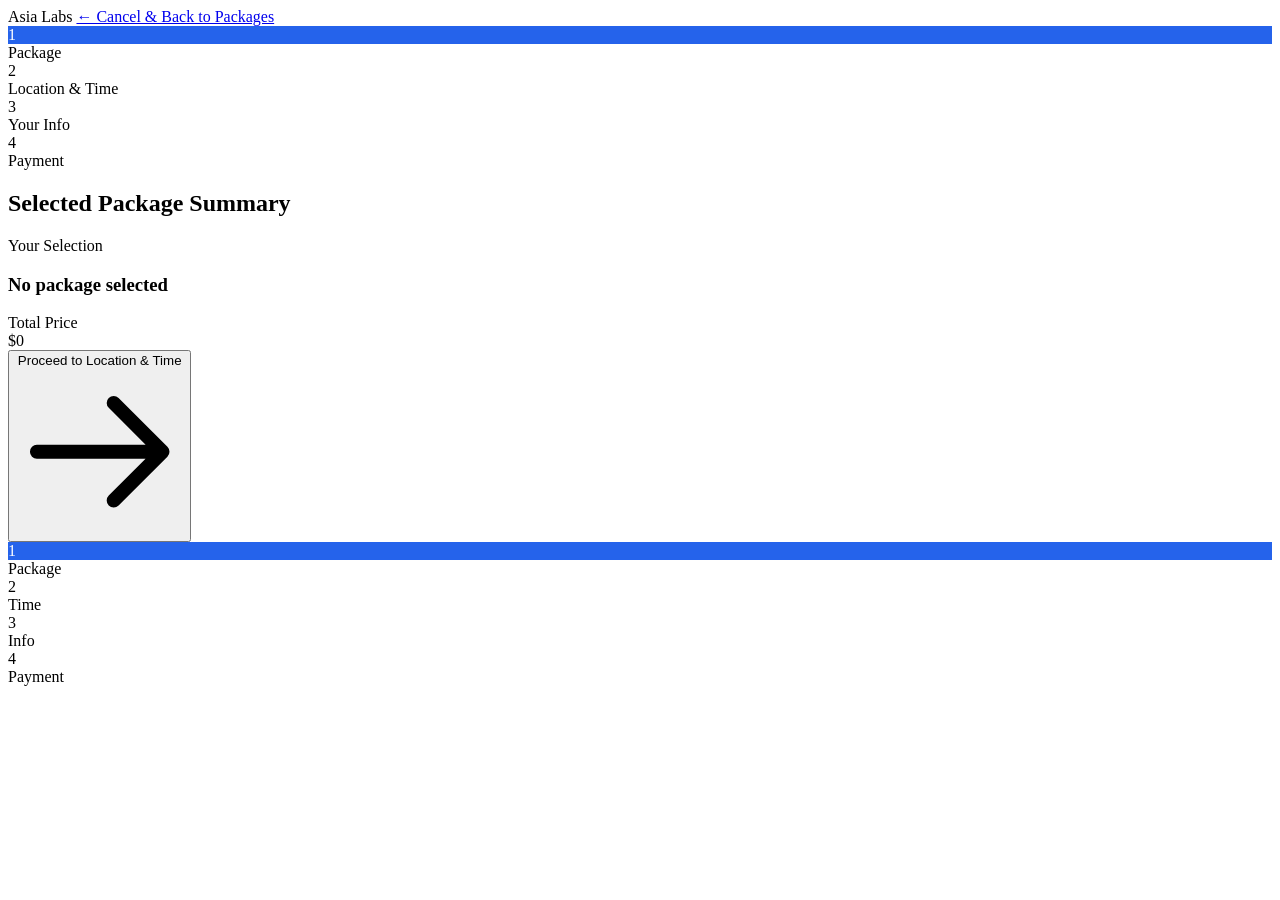
==== booking_general.html @ 8e7b710f "website Co-authored-by: Copilot <copilot@github.com>" ====
<!DOCTYPE html>
<html lang="en">
<head>
    <script src="https://cdnjs.cloudflare.com/ajax/libs/html2pdf.js/0.10.1/html2pdf.bundle.min.js"></script>
    <meta charset="UTF-8">
    <meta name="viewport" content="width=device-width, initial-scale=1.0">
    <title>Booking Form - Asia Labs</title>
    <script src="https://cdn.tailwindcss.com"></script>
    <style>
        /* CSS để ẩn/hiện các bước */
        .step-content { display: none; }
        .step-content.active { display: block; animation: fadeIn 0.5s ease; }
        
        /* Trạng thái của vòng tròn thanh tiến độ */
        .step-circle.active { background-color: #2563eb; color: white; border-color: #2563eb; }
        .step-circle.completed { background-color: #10b981; color: white; border-color: #10b981; }
        
        @keyframes fadeIn { from { opacity: 0; transform: translateY(10px); } to { opacity: 1; transform: translateY(0); } }
    </style>
</head>
<body class="bg-gray-50 text-gray-800 font-sans min-h-screen flex flex-col">

    <nav class="bg-white shadow-sm sticky top-0 z-50">
        <div class="max-w-4xl mx-auto px-4 h-16 flex justify-between items-center">
            <span class="font-bold text-xl text-blue-600">Asia Labs</span>
            <a href="package.html" class="text-sm text-gray-500 hover:text-blue-600 font-medium flex items-center">
                &larr; Cancel & Back to Packages
            </a>
        </div>
    </nav>

    <div class="flex-grow max-w-4xl mx-auto w-full px-4 py-8">
        
        <div class="mb-10 relative">
            <div class="absolute top-1/2 left-0 w-full h-1 bg-gray-200 -z-10 transform -translate-y-1/2 rounded"></div>
            <div id="progress-bar-fill" class="absolute top-1/2 left-0 h-1 bg-blue-600 -z-10 transform -translate-y-1/2 rounded transition-all duration-300" style="width: 0%;"></div>
            
            <div class="flex justify-between items-center">
                <div class="flex flex-col items-center">
                    <div id="circle-1" class="step-circle active w-10 h-10 rounded-full flex items-center justify-center font-bold border-2 bg-white transition-colors">1</div>
                    <span class="text-xs sm:text-sm font-semibold text-blue-600 mt-2">Package</span>
                </div>
                <div class="flex flex-col items-center">
                    <div id="circle-2" class="step-circle w-10 h-10 rounded-full flex items-center justify-center font-bold border-2 bg-white text-gray-400 border-gray-300 transition-colors">2</div>
                    <span class="text-xs sm:text-sm text-gray-500 mt-2">Location & Time</span>
                </div>
                <div class="flex flex-col items-center">
                    <div id="circle-3" class="step-circle w-10 h-10 rounded-full flex items-center justify-center font-bold border-2 bg-white text-gray-400 border-gray-300 transition-colors">3</div>
                    <span class="text-xs sm:text-sm text-gray-500 mt-2">Your Info</span>
                </div>
                <div class="flex flex-col items-center">
                    <div id="circle-4" class="step-circle w-10 h-10 rounded-full flex items-center justify-center font-bold border-2 bg-white text-gray-400 border-gray-300 transition-colors">4</div>
                    <span class="text-xs sm:text-sm text-gray-500 mt-2">Payment</span>
                </div>
            </div>
        </div>

        <div class="bg-white rounded-xl shadow-md border border-gray-100 overflow-hidden">
            
            <div id="step-1" class="step-content active p-6 md:p-8">
                <h2 class="text-2xl font-bold text-gray-900 mb-6">Selected Package Summary</h2>
                
                <div class="bg-blue-50 border border-blue-100 rounded-lg p-6 mb-8 flex justify-between items-center">
                    <div>
                        <span class="text-sm text-blue-600 font-semibold uppercase tracking-wider mb-1 block">Your Selection</span>
                        <h3 id="display-pkg-name" class="text-xl font-bold text-gray-900">Loading package...</h3>
                    </div>
                    <div class="text-right">
                        <span class="text-sm text-gray-500 block">Total Price</span>
                        <div class="text-3xl font-bold text-blue-600">$<span id="display-pkg-price">0</span></div>
                    </div>
                </div>

                <div class="flex justify-end border-t pt-6">
                    <button onclick="goToNextStep()" class="bg-blue-600 hover:bg-blue-700 text-white px-8 py-3 rounded-lg font-medium transition-colors flex items-center shadow-md">
                        Proceed to Location & Time
                        <svg class="ml-2 w-5 h-5" fill="none" stroke="currentColor" viewBox="0 0 24 24"><path stroke-linecap="round" stroke-linejoin="round" stroke-width="2" d="M14 5l7 7m0 0l-7 7m7-7H3"></path></svg>
                    </button>
                </div>
            </div>

            <div id="step-2" class="step-content p-6 md:p-8">
                <h2 class="text-2xl font-bold text-gray-900 mb-6">Choose Location & Time</h2>
                
                <div class="mb-8">
                    <h3 class="text-lg font-semibold text-gray-800 mb-4">1. Select Location</h3>
                    <div class="grid grid-cols-1 md:grid-cols-2 lg:grid-cols-3 gap-4">
                        
                        <label class="cursor-pointer h-full">
                            <input type="radio" name="location" value="Asia Labs - District 1" class="hidden peer" onchange="checkStep2Valid()">
                            <div class="h-full border-2 border-gray-200 rounded-xl p-4 peer-checked:border-blue-600 peer-checked:bg-blue-50 hover:border-blue-300 transition-all flex flex-col justify-center">
                                <h4 class="font-bold text-gray-900">Asia Labs - District 1</h4>
                                <p class="text-sm text-gray-500 mt-1">123 Le Loi St, Ben Nghe Ward, D1</p>
                            </div>
                        </label>

                        <label class="cursor-pointer h-full">
                            <input type="radio" name="location" value="Asia Labs - District 3" class="hidden peer" onchange="checkStep2Valid()">
                            <div class="h-full border-2 border-gray-200 rounded-xl p-4 peer-checked:border-blue-600 peer-checked:bg-blue-50 hover:border-blue-300 transition-all flex flex-col justify-center">
                                <h4 class="font-bold text-gray-900">Asia Labs - District 3</h4>
                                <p class="text-sm text-gray-500 mt-1">89 Nam Ky Khoi Nghia, Vo Thi Sau, D3</p>
                            </div>
                        </label>

                        <label class="cursor-pointer h-full">
                            <input type="radio" name="location" value="Asia Labs - District 7" class="hidden peer" onchange="checkStep2Valid()">
                            <div class="h-full border-2 border-gray-200 rounded-xl p-4 peer-checked:border-blue-600 peer-checked:bg-blue-50 hover:border-blue-300 transition-all flex flex-col justify-center">
                                <h4 class="font-bold text-gray-900">Asia Labs - District 7</h4>
                                <p class="text-sm text-gray-500 mt-1">456 Nguyen Van Linh Pkwy, D7</p>
                            </div>
                        </label>

                        <label class="cursor-pointer h-full">
                            <input type="radio" name="location" value="Asia Labs - Tan Binh" class="hidden peer" onchange="checkStep2Valid()">
                            <div class="h-full border-2 border-gray-200 rounded-xl p-4 peer-checked:border-blue-600 peer-checked:bg-blue-50 hover:border-blue-300 transition-all flex flex-col justify-center">
                                <h4 class="font-bold text-gray-900">Asia Labs - Tan Binh</h4>
                                <p class="text-sm text-gray-500 mt-1">20 Cong Hoa St, Ward 4, Tan Binh Dist</p>
                            </div>
                        </label>

                        <label class="cursor-pointer h-full">
                            <input type="radio" name="location" value="Asia Labs - Thu Duc" class="hidden peer" onchange="checkStep2Valid()">
                            <div class="h-full border-2 border-gray-200 rounded-xl p-4 peer-checked:border-blue-600 peer-checked:bg-blue-50 hover:border-blue-300 transition-all flex flex-col justify-center">
                                <h4 class="font-bold text-gray-900">Asia Labs - Thu Duc</h4>
                                <p class="text-sm text-gray-500 mt-1">99 Vo Nguyen Giap St, Thu Duc City</p>
                            </div>
                        </label>
                    </div>
                </div>

                <div class="mb-8">
                    <h3 class="text-lg font-semibold text-gray-800 mb-4">2. Select Date</h3>
                    <input type="date" id="booking-date" class="w-full md:w-1/2 p-3 border-2 border-gray-200 rounded-xl focus:outline-none focus:border-blue-600 focus:ring-1 focus:ring-blue-600 transition-colors text-gray-700" onchange="checkStep2Valid()">
                </div>

                <div class="mb-8">
                    <h3 class="text-lg font-semibold text-gray-800 mb-4">3. Select Time Slot</h3>
                    
                    <div class="mb-4">
                        <span class="text-sm font-semibold text-gray-500 uppercase tracking-wider mb-3 block">Morning</span>
                        <div class="grid grid-cols-2 md:grid-cols-4 lg:grid-cols-5 gap-3">
                            <label class="cursor-pointer"><input type="radio" name="time" value="07:30 AM" class="hidden peer" onchange="checkStep2Valid()"><div class="text-center p-3 border-2 border-gray-200 rounded-xl peer-checked:border-blue-600 peer-checked:bg-blue-600 peer-checked:text-white hover:border-blue-300 transition-all font-medium text-gray-700">07:30 AM</div></label>
                            <label class="cursor-pointer"><input type="radio" name="time" value="08:00 AM" class="hidden peer" onchange="checkStep2Valid()"><div class="text-center p-3 border-2 border-gray-200 rounded-xl peer-checked:border-blue-600 peer-checked:bg-blue-600 peer-checked:text-white hover:border-blue-300 transition-all font-medium text-gray-700">08:00 AM</div></label>
                            <label class="cursor-pointer"><input type="radio" name="time" value="08:30 AM" class="hidden peer" onchange="checkStep2Valid()"><div class="text-center p-3 border-2 border-gray-200 rounded-xl peer-checked:border-blue-600 peer-checked:bg-blue-600 peer-checked:text-white hover:border-blue-300 transition-all font-medium text-gray-700">08:30 AM</div></label>
                            <label class="cursor-pointer"><input type="radio" name="time" value="09:00 AM" class="hidden peer" onchange="checkStep2Valid()"><div class="text-center p-3 border-2 border-gray-200 rounded-xl peer-checked:border-blue-600 peer-checked:bg-blue-600 peer-checked:text-white hover:border-blue-300 transition-all font-medium text-gray-700">09:00 AM</div></label>
                            <label class="cursor-pointer"><input type="radio" name="time" value="09:30 AM" class="hidden peer" onchange="checkStep2Valid()"><div class="text-center p-3 border-2 border-gray-200 rounded-xl peer-checked:border-blue-600 peer-checked:bg-blue-600 peer-checked:text-white hover:border-blue-300 transition-all font-medium text-gray-700">09:30 AM</div></label>
                            <label class="cursor-pointer"><input type="radio" name="time" value="10:00 AM" class="hidden peer" onchange="checkStep2Valid()"><div class="text-center p-3 border-2 border-gray-200 rounded-xl peer-checked:border-blue-600 peer-checked:bg-blue-600 peer-checked:text-white hover:border-blue-300 transition-all font-medium text-gray-700">10:00 AM</div></label>
                            <label class="cursor-pointer"><input type="radio" name="time" value="10:30 AM" class="hidden peer" onchange="checkStep2Valid()"><div class="text-center p-3 border-2 border-gray-200 rounded-xl peer-checked:border-blue-600 peer-checked:bg-blue-600 peer-checked:text-white hover:border-blue-300 transition-all font-medium text-gray-700">10:30 AM</div></label>
                            <label class="cursor-pointer"><input type="radio" name="time" value="11:00 AM" class="hidden peer" onchange="checkStep2Valid()"><div class="text-center p-3 border-2 border-gray-200 rounded-xl peer-checked:border-blue-600 peer-checked:bg-blue-600 peer-checked:text-white hover:border-blue-300 transition-all font-medium text-gray-700">11:00 AM</div></label>
                        </div>
                    </div>

                    <div>
                        <span class="text-sm font-semibold text-gray-500 uppercase tracking-wider mb-3 block">Afternoon</span>
                        <div class="grid grid-cols-2 md:grid-cols-4 lg:grid-cols-5 gap-3">
                            <label class="cursor-pointer"><input type="radio" name="time" value="01:00 PM" class="hidden peer" onchange="checkStep2Valid()"><div class="text-center p-3 border-2 border-gray-200 rounded-xl peer-checked:border-blue-600 peer-checked:bg-blue-600 peer-checked:text-white hover:border-blue-300 transition-all font-medium text-gray-700">01:00 PM</div></label>
                            <label class="cursor-pointer"><input type="radio" name="time" value="01:30 PM" class="hidden peer" onchange="checkStep2Valid()"><div class="text-center p-3 border-2 border-gray-200 rounded-xl peer-checked:border-blue-600 peer-checked:bg-blue-600 peer-checked:text-white hover:border-blue-300 transition-all font-medium text-gray-700">01:30 PM</div></label>
                            <label class="cursor-pointer"><input type="radio" name="time" value="02:00 PM" class="hidden peer" onchange="checkStep2Valid()"><div class="text-center p-3 border-2 border-gray-200 rounded-xl peer-checked:border-blue-600 peer-checked:bg-blue-600 peer-checked:text-white hover:border-blue-300 transition-all font-medium text-gray-700">02:00 PM</div></label>
                            <label class="cursor-pointer"><input type="radio" name="time" value="02:30 PM" class="hidden peer" onchange="checkStep2Valid()"><div class="text-center p-3 border-2 border-gray-200 rounded-xl peer-checked:border-blue-600 peer-checked:bg-blue-600 peer-checked:text-white hover:border-blue-300 transition-all font-medium text-gray-700">02:30 PM</div></label>
                            <label class="cursor-pointer"><input type="radio" name="time" value="03:00 PM" class="hidden peer" onchange="checkStep2Valid()"><div class="text-center p-3 border-2 border-gray-200 rounded-xl peer-checked:border-blue-600 peer-checked:bg-blue-600 peer-checked:text-white hover:border-blue-300 transition-all font-medium text-gray-700">03:00 PM</div></label>
                            <label class="cursor-pointer"><input type="radio" name="time" value="03:30 PM" class="hidden peer" onchange="checkStep2Valid()"><div class="text-center p-3 border-2 border-gray-200 rounded-xl peer-checked:border-blue-600 peer-checked:bg-blue-600 peer-checked:text-white hover:border-blue-300 transition-all font-medium text-gray-700">03:30 PM</div></label>
                            <label class="cursor-pointer"><input type="radio" name="time" value="04:00 PM" class="hidden peer" onchange="checkStep2Valid()"><div class="text-center p-3 border-2 border-gray-200 rounded-xl peer-checked:border-blue-600 peer-checked:bg-blue-600 peer-checked:text-white hover:border-blue-300 transition-all font-medium text-gray-700">04:00 PM</div></label>
                        </div>
                    </div>
                </div>

                <div class="flex justify-between border-t pt-6">
                    <button onclick="goBackTo1()" class="text-gray-600 hover:text-gray-900 px-6 py-3 rounded-lg font-medium transition-colors border border-gray-300">
                        Back
                    </button>
                    <button id="btn-next-step2" onclick="goToStep3()" disabled class="bg-gray-300 text-gray-500 px-8 py-3 rounded-lg font-medium transition-colors cursor-not-allowed">
                        Continue to Your Info
                    </button>
                </div>
            </div>

            <div id="step-3" class="step-content p-6 md:p-8">
                <h2 class="text-2xl font-bold text-gray-900 mb-6">Your Information</h2>
                
                <div class="bg-blue-50 border border-blue-100 rounded-xl p-4 mb-8 flex flex-col sm:flex-row justify-between items-center">
                    <div class="flex items-center mb-4 sm:mb-0">
                        <div class="bg-blue-100 p-2 rounded-full mr-4 text-blue-600 flex-shrink-0">
                            <svg class="w-6 h-6" fill="none" stroke="currentColor" viewBox="0 0 24 24"><path stroke-linecap="round" stroke-linejoin="round" stroke-width="2" d="M16 7a4 4 0 11-8 0 4 4 0 018 0zM12 14a7 7 0 00-7 7h14a7 7 0 00-7-7z"></path></svg>
                        </div>
                        <div>
                            <h4 class="font-semibold text-gray-900">Already have an account?</h4>
                            <p class="text-sm text-gray-600">Log in to autofill your details and access history.</p>
                        </div>
                    </div>
                    <button class="bg-white border-2 border-blue-600 text-blue-600 hover:bg-blue-50 px-6 py-2 rounded-lg font-bold transition-colors w-full sm:w-auto">
                        Log In
                    </button>
                </div>

                <div class="mb-8">
                    <h3 class="text-lg font-semibold text-gray-800 mb-4 flex items-center border-b pb-2">
                        Personal Details
                    </h3>
                    
                    <div class="grid grid-cols-1 md:grid-cols-2 gap-5 mb-5">
                        <div>
                            <label class="block text-sm font-medium text-gray-700 mb-1">Full Name <span class="text-red-500">*</span></label>
                            <input type="text" id="cust-name" placeholder="E.g. John Doe" class="w-full p-3 border-2 border-gray-200 rounded-lg focus:outline-none focus:border-blue-600 transition-colors" onkeyup="checkStep3Valid()">
                        </div>
                        <div>
                            <label class="block text-sm font-medium text-gray-700 mb-1">Phone Number <span class="text-red-500">*</span></label>
                            <input type="tel" id="cust-phone" placeholder="+84 123 456 789" class="w-full p-3 border-2 border-gray-200 rounded-lg focus:outline-none focus:border-blue-600 transition-colors" onkeyup="checkStep3Valid()">
                        </div>
                    </div>

                    <div class="grid grid-cols-1 md:grid-cols-2 gap-5 mb-5">
                        <div>
                            <label class="block text-sm font-medium text-gray-700 mb-1">Email Address</label>
                            <input type="email" id="cust-email" placeholder="john@example.com" class="w-full p-3 border-2 border-gray-200 rounded-lg focus:outline-none focus:border-blue-600 transition-colors">
                        </div>
                        <div>
                            <label class="block text-sm font-medium text-gray-700 mb-1">Date of Birth</label>
                            <input type="date" id="cust-dob" class="w-full p-3 border-2 border-gray-200 rounded-lg focus:outline-none focus:border-blue-600 transition-colors text-gray-700">
                        </div>
                    </div>

                    <div class="mb-5">
                        <label class="block text-sm font-medium text-gray-700 mb-2">Gender</label>
                        <div class="flex space-x-6">
                            <label class="inline-flex items-center cursor-pointer">
                                <input type="radio" name="gender" value="Male" class="w-5 h-5 text-blue-600 focus:ring-blue-500 border-gray-300">
                                <span class="ml-2 text-gray-700">Male</span>
                            </label>
                            <label class="inline-flex items-center cursor-pointer">
                                <input type="radio" name="gender" value="Female" class="w-5 h-5 text-blue-600 focus:ring-blue-500 border-gray-300">
                                <span class="ml-2 text-gray-700">Female</span>
                            </label>
                            <label class="inline-flex items-center cursor-pointer">
                                <input type="radio" name="gender" value="Other" class="w-5 h-5 text-blue-600 focus:ring-blue-500 border-gray-300">
                                <span class="ml-2 text-gray-700">Other</span>
                            </label>
                        </div>
                    </div>
                </div>

                <div class="mb-8">
                    <h3 class="text-lg font-semibold text-gray-800 mb-4 flex items-center border-b pb-2">
                        Additional Information
                    </h3>
                    <div class="mb-4">
                        <label class="block text-sm font-medium text-gray-700 mb-1">Notes for special requests (Optional)</label>
                        <textarea id="cust-notes" rows="3" placeholder="E.g., I am afraid of needles, please assign an experienced nurse..." class="w-full p-3 border-2 border-gray-200 rounded-lg focus:outline-none focus:border-blue-600 transition-colors"></textarea>
                    </div>

                    <label class="flex items-center cursor-pointer mt-4">
                        <input type="checkbox" id="save-info" class="w-5 h-5 text-blue-600 border-gray-300 rounded focus:ring-blue-500">
                        <span class="ml-2 text-sm text-gray-600 font-medium">Save this information for faster booking next time</span>
                    </label>
                </div>

                <div class="flex justify-between border-t pt-6">
                    <button onclick="goBackTo2()" class="text-gray-600 hover:text-gray-900 px-6 py-3 rounded-lg font-medium transition-colors border border-gray-300">
                        Back
                    </button>
                    <button id="btn-next-step3" onclick="goToStep4()" disabled class="bg-gray-300 text-gray-500 px-8 py-3 rounded-lg font-medium transition-colors cursor-not-allowed">
                        Continue to Payment
                    </button>
                </div>
            </div>

            <div id="step-4" class="step-content p-6 md:p-8">
                <h2 class="text-2xl font-bold text-gray-900 mb-6 flex items-center">
                    <svg class="w-6 h-6 mr-2 text-blue-600" fill="none" stroke="currentColor" viewBox="0 0 24 24"><path stroke-linecap="round" stroke-linejoin="round" stroke-width="2" d="M9 12l2 2 4-4m5.618-4.016A11.955 11.955 0 0112 2.944a11.955 11.955 0 01-8.618 3.04A12.02 12.02 0 003 9c0 5.591 3.824 10.29 9 11.622 5.176-1.332 9-6.03 9-11.622 0-1.042-.133-2.052-.382-3.016z"></path></svg>
                    Review & Secure Payment
                </h2>

                <div class="flex flex-col lg:flex-row gap-8 mb-8">
                    
                    <div class="w-full lg:w-1/3 bg-gray-50 border border-gray-200 rounded-xl p-5 h-fit">
                        <h3 class="text-lg font-bold text-gray-800 mb-4 border-b pb-2">Order Summary</h3>
                        
                        <div class="space-y-3 text-sm text-gray-600 mb-6">
                            <p><strong class="text-gray-800 block mb-1">Package:</strong> <span id="rev-pkg" class="text-blue-600 font-medium"></span></p>
                            <p><strong class="text-gray-800 block mb-1">Location:</strong> <span id="rev-loc"></span></p>
                            <p><strong class="text-gray-800 block mb-1">Date & Time:</strong> <span id="rev-date"></span> at <span id="rev-time" class="font-medium"></span></p>
                            <p><strong class="text-gray-800 block mb-1">Patient:</strong> <span id="rev-name"></span> (<span id="rev-phone"></span>)</p>
                        </div>

                        <div class="border-t border-gray-200 pt-4 flex justify-between items-end">
                            <span class="text-gray-600 font-medium">Total Amount</span>
                            <span class="text-3xl font-bold text-blue-600">$<span id="rev-price">0</span></span>
                        </div>
                    </div>

                    <div class="w-full lg:w-2/3">
                        <h3 class="text-lg font-bold text-gray-800 mb-4">Select Payment Method</h3>
                        
                        <div class="grid grid-cols-1 md:grid-cols-3 gap-3 mb-6">
                            <label class="cursor-pointer">
                                <input type="radio" name="payment_method" value="card" class="hidden peer" onchange="togglePaymentUI()" checked>
                                <div class="border-2 border-gray-200 rounded-lg p-3 text-center peer-checked:border-blue-600 peer-checked:bg-blue-50 transition-all font-medium text-gray-700 flex flex-col items-center justify-center h-full">
                                    <i class="fas fa-credit-card text-xl mb-1 text-gray-500 peer-checked:text-blue-600"></i>
                                    Credit Card
                                </div>
                            </label>
                            
                            <label class="cursor-pointer">
                                <input type="radio" name="payment_method" value="bank" class="hidden peer" onchange="togglePaymentUI()">
                                <div class="border-2 border-gray-200 rounded-lg p-3 text-center peer-checked:border-blue-600 peer-checked:bg-blue-50 transition-all font-medium text-gray-700 flex flex-col items-center justify-center h-full">
                                    <i class="fas fa-university text-xl mb-1 text-gray-500 peer-checked:text-blue-600"></i>
                                    Bank Transfer
                                </div>
                            </label>

                            <label class="cursor-pointer">
                                <input type="radio" name="payment_method" value="wallet" class="hidden peer" onchange="togglePaymentUI()">
                                <div class="border-2 border-gray-200 rounded-lg p-3 text-center peer-checked:border-blue-600 peer-checked:bg-blue-50 transition-all font-medium text-gray-700 flex flex-col items-center justify-center h-full">
                                    <i class="fas fa-wallet text-xl mb-1 text-gray-500 peer-checked:text-blue-600"></i>
                                    E-Wallet
                                </div>
                            </label>
                        </div>

                        <div class="border border-gray-200 rounded-xl p-6 bg-white shadow-sm">
                            
                            <div id="ui-card">
                                <div class="flex justify-between items-center mb-4">
                                    <span class="font-semibold text-gray-700">Card Details</span>
                                    <div class="flex space-x-2">
                                        <div class="w-8 h-5 bg-gray-200 rounded flex items-center justify-center text-[10px] font-bold text-gray-600">VISA</div>
                                        <div class="w-8 h-5 bg-gray-200 rounded flex items-center justify-center text-[10px] font-bold text-gray-600">MC</div>
                                    </div>
                                </div>
                                <input type="text" placeholder="Card Number (e.g., 4123 4567 8901 2345)" class="w-full p-3 border border-gray-300 rounded-lg mb-3 focus:outline-none focus:border-blue-600" onkeyup="checkStep4Valid()">
                                <div class="flex gap-3">
                                    <input type="text" placeholder="MM/YY" class="w-1/2 p-3 border border-gray-300 rounded-lg focus:outline-none focus:border-blue-600" onkeyup="checkStep4Valid()">
                                    <input type="text" placeholder="CVV" class="w-1/2 p-3 border border-gray-300 rounded-lg focus:outline-none focus:border-blue-600" onkeyup="checkStep4Valid()">
                                </div>
                                <input type="text" placeholder="Cardholder Name" class="w-full p-3 border border-gray-300 rounded-lg mt-3 focus:outline-none focus:border-blue-600" onkeyup="checkStep4Valid()">
                            </div>

                            <div id="ui-qr" class="hidden text-center py-4">
                                <h4 class="font-semibold text-gray-800 mb-2">Scan to Pay</h4>
                                <p class="text-sm text-gray-500 mb-4">Use your banking app or E-wallet to scan the QR code below.</p>
                                <img src="https://api.qrserver.com/v1/create-qr-code/?size=150x150&data=MockupPaymentBooking" alt="Payment QR" class="mx-auto border p-2 rounded-lg mb-4">
                                <p class="text-xs text-gray-400">Order ID: <span class="font-mono">#AL-2026423</span></p>
                            </div>

                        </div>
                    </div>
                </div>

                <div class="flex justify-between border-t pt-6">
                    <button onclick="goBackTo3()" class="text-gray-600 hover:text-gray-900 px-6 py-3 rounded-lg font-medium transition-colors border border-gray-300">
                        Back
                    </button>
                    <button id="btn-pay-now" onclick="processPayment()" class="bg-blue-600 text-white hover:bg-blue-700 px-8 py-3 rounded-lg font-bold transition-colors shadow-md flex items-center">
                        <i class="fas fa-lock mr-2"></i> Pay Now $<span id="btn-price-display">0</span>
                    </button>
                </div>
            </div>

            <div id="step-5" class="step-content p-8 md:p-12 bg-gray-50">
                
                <div class="text-center mb-10">
                    <div class="w-20 h-20 bg-green-100 rounded-full flex items-center justify-center mx-auto mb-6">
                        <svg class="w-10 h-10 text-green-500" fill="none" stroke="currentColor" viewBox="0 0 24 24"><path stroke-linecap="round" stroke-linejoin="round" stroke-width="2" d="M5 13l4 4L19 7"></path></svg>
                    </div>
                    <h2 class="text-3xl font-bold text-gray-900 mb-4">Booking Confirmed!</h2>
                    <p class="text-gray-600 mb-8 max-w-md mx-auto">Your payment has been successfully processed. We have sent the receipt and preparation instructions to your email.</p>
                    
                    <div class="flex flex-col sm:flex-row justify-center gap-4">
                        <button class="bg-blue-600 text-white px-6 py-3 rounded-lg font-medium hover:bg-blue-700 transition">View My Account</button>
                        <a href="package.html" class="text-blue-600 border border-blue-600 px-6 py-3 rounded-lg font-medium hover:bg-blue-50 transition">Book Another Test</a>
                    </div>
                </div>

                <hr class="border-gray-200 mb-10">

                <div class="text-center mb-6">
                    <h3 class="text-lg font-bold text-gray-800 mb-3">Your Medical Registration Form</h3>
                    <button onclick="downloadPDF()" class="bg-gray-800 text-white hover:bg-black px-6 py-3 rounded-lg font-bold shadow-md inline-flex items-center transition">
                        <svg class="w-5 h-5 mr-2" fill="none" stroke="currentColor" viewBox="0 0 24 24"><path stroke-linecap="round" stroke-linejoin="round" stroke-width="2" d="M4 16v1a3 3 0 003 3h10a3 3 0 003-3v-1m-4-4l-4 4m0 0l-4-4m4 4V4"></path></svg>
                        Download PDF Form
                    </button>
                </div>

                <div id="registration-form" class="bg-white p-8 md:p-12 mx-auto max-w-2xl border shadow-sm rounded">
                    <div class="flex justify-between items-start border-b-2 border-gray-800 pb-6 mb-6">
                        <div>
                            <h1 class="text-2xl font-black text-blue-700 tracking-wider">ASIA LABS</h1>
                            <p class="text-xs text-gray-500 mt-1">Medical Diagnostic Center</p>
                        </div>
                        <div class="text-right">
                            <h2 class="text-lg font-bold text-gray-800 uppercase">Registration Form</h2>
                            <p class="text-xs text-gray-500 mt-1">Booking ID: <span class="font-mono text-gray-800">#AL-<span id="form-id"></span></span></p>
                            <p class="text-xs text-green-600 font-bold mt-1">STATUS: PAID</p>
                        </div>
                    </div>

                    <div class="space-y-6 text-sm text-gray-800">
                        <div>
                            <h3 class="font-bold uppercase bg-gray-100 p-2 mb-3">1. Patient Information</h3>
                            <div class="grid grid-cols-2 gap-y-3 px-2">
                                <p><span class="text-gray-500 w-24 inline-block">Full Name:</span> <strong id="form-name"></strong></p>
                                <p><span class="text-gray-500 w-24 inline-block">Phone:</span> <strong id="form-phone"></strong></p>
                                <p><span class="text-gray-500 w-24 inline-block">D.O.B:</span> <span id="form-dob"></span></p>
                                <p><span class="text-gray-500 w-24 inline-block">Gender:</span> <span id="form-gender"></span></p>
                            </div>
                        </div>
                        <div>
                            <h3 class="font-bold uppercase bg-gray-100 p-2 mb-3">2. Appointment Details</h3>
                            <div class="px-2 space-y-3">
                                <p><span class="text-gray-500 w-24 inline-block">Location:</span> <strong id="form-loc"></strong></p>
                                <p><span class="text-gray-500 w-24 inline-block">Date:</span> <strong id="form-date"></strong></p>
                                <p><span class="text-gray-500 w-24 inline-block">Time:</span> <strong id="form-time"></strong></p>
                            </div>
                        </div>
                        <div>
                            <h3 class="font-bold uppercase bg-gray-100 p-2 mb-3">3. Service & Payment</h3>
                            <table class="w-full text-left border-collapse">
                                <thead>
                                    <tr class="border-b">
                                        <th class="py-2">Test Package Description</th>
                                        <th class="py-2 text-right">Amount</th>
                                    </tr>
                                </thead>
                                <tbody>
                                    <tr class="border-b">
                                        <td class="py-3" id="form-pkg"></td>
                                        <td class="py-3 text-right font-bold">$<span id="form-price"></span></td>
                                    </tr>
                                </tbody>
                            </table>
                        </div>
                    </div>

                    <div class="mt-12 flex justify-between px-4">
                        <div class="text-center">
                            <p class="text-xs text-gray-500 mb-8">Patient Signature</p>
                            <p class="border-t border-gray-300 w-32 pt-2 text-xs">(Sign & Write Name)</p>
                        </div>
                        <div class="text-center">
                            <p class="text-xs text-gray-500 mb-8">Authorized Clinic Stamp</p>
                            <p class="text-blue-600 font-bold opacity-50 transform -rotate-12 border-2 border-blue-600 p-1 inline-block">VERIFIED</p>
                        </div>
                    </div>
                </div>

            </div>

        </div>
    </div>

    <div class="mb-10 relative">
            <div class="absolute top-1/2 left-0 w-full h-1 bg-gray-200 -z-10 transform -translate-y-1/2 rounded"></div>
            <div id="progress-bar-fill" class="absolute top-1/2 left-0 h-1 bg-blue-600 -z-10 transform -translate-y-1/2 rounded transition-all duration-300" style="width: 0%;"></div>
            
            <div class="flex justify-between items-center">
                <div class="flex flex-col items-center">
                    <div id="circle-1" class="step-circle active w-10 h-10 rounded-full flex items-center justify-center font-bold border-2 bg-white transition-colors">1</div>
                    <span class="text-xs sm:text-sm font-semibold text-blue-600 mt-2">Package</span>
                </div>
                <div class="flex flex-col items-center">
                    <div id="circle-2" class="step-circle w-10 h-10 rounded-full flex items-center justify-center font-bold border-2 bg-white text-gray-400 border-gray-300 transition-colors">2</div>
                    <span class="text-xs sm:text-sm text-gray-500 mt-2">Time</span>
                </div>
                <div class="flex flex-col items-center">
                    <div id="circle-3" class="step-circle w-10 h-10 rounded-full flex items-center justify-center font-bold border-2 bg-white text-gray-400 border-gray-300 transition-colors">3</div>
                    <span class="text-xs sm:text-sm text-gray-500 mt-2">Info</span>
                </div>
                <div class="flex flex-col items-center">
                    <div id="circle-4" class="step-circle w-10 h-10 rounded-full flex items-center justify-center font-bold border-2 bg-white text-gray-400 border-gray-300 transition-colors">4</div>
                    <span class="text-xs sm:text-sm text-gray-500 mt-2">Payment</span>
                </div>
            </div>
        </div>

        <div class="bg-white rounded-xl shadow-md border border-gray-100 overflow-hidden">
            
            <div id="step-4" class="step-content p-6 md:p-8">
                <h2 class="text-2xl font-bold text-gray-900 mb-6">Secure Payment</h2>

                <div class="bg-blue-50 border border-blue-100 rounded-lg p-6 mb-8 flex justify-between items-center">
                    <span class="text-lg text-gray-700 font-medium">Total Amount to Pay:</span>
                    <span class="text-3xl font-bold text-blue-600">$<span id="pay-price">0</span></span>
                </div>

                <h3 class="text-lg font-bold text-gray-800 mb-4">Select Payment Method</h3>
                <div class="grid grid-cols-1 md:grid-cols-3 gap-3 mb-6">
                    <label class="cursor-pointer">
                        <input type="radio" name="payment_method" value="card" class="hidden peer" onchange="togglePaymentUI()" checked>
                        <div class="border-2 border-gray-200 rounded-lg p-3 text-center peer-checked:border-blue-600 peer-checked:bg-blue-50 transition-all font-medium text-gray-700">Credit Card</div>
                    </label>
                    <label class="cursor-pointer">
                        <input type="radio" name="payment_method" value="bank" class="hidden peer" onchange="togglePaymentUI()">
                        <div class="border-2 border-gray-200 rounded-lg p-3 text-center peer-checked:border-blue-600 peer-checked:bg-blue-50 transition-all font-medium text-gray-700">Bank Transfer</div>
                    </label>
                    <label class="cursor-pointer">
                        <input type="radio" name="payment_method" value="wallet" class="hidden peer" onchange="togglePaymentUI()">
                        <div class="border-2 border-gray-200 rounded-lg p-3 text-center peer-checked:border-blue-600 peer-checked:bg-blue-50 transition-all font-medium text-gray-700">E-Wallet</div>
                    </label>
                </div>

                <div class="border border-gray-200 rounded-xl p-6 bg-white shadow-sm mb-8">
                    <div id="ui-card">
                        <input type="text" placeholder="Card Number (e.g., 4123 4567 8901 2345)" class="w-full p-3 border border-gray-300 rounded-lg mb-3" onkeyup="checkStep4Valid()">
                        <div class="flex gap-3">
                            <input type="text" placeholder="MM/YY" class="w-1/2 p-3 border border-gray-300 rounded-lg" onkeyup="checkStep4Valid()">
                            <input type="text" placeholder="CVV" class="w-1/2 p-3 border border-gray-300 rounded-lg" onkeyup="checkStep4Valid()">
                        </div>
                    </div>
                    <div id="ui-qr" class="hidden text-center py-4">
                        <h4 class="font-semibold text-gray-800 mb-2">Scan to Pay</h4>
                        <img src="https://api.qrserver.com/v1/create-qr-code/?size=150x150&data=MockupPayment" alt="QR Code" class="mx-auto border p-2 rounded-lg mb-4">
                    </div>
                </div>

                <div class="flex justify-between border-t pt-6">
                    <button onclick="goBackTo3()" class="text-gray-600 px-6 py-3 border rounded-lg hover:bg-gray-50">Back</button>
                    <button id="btn-pay-now" onclick="processPayment()" disabled class="bg-gray-400 text-white px-8 py-3 rounded-lg font-bold cursor-not-allowed">Pay Now</button>
                </div>
            </div>

            <div id="step-5" class="step-content p-6 bg-gray-100">
                
                <div class="text-center mb-6">
                    <div class="w-16 h-16 bg-green-500 rounded-full flex items-center justify-center mx-auto mb-3 shadow-lg">
                        <svg class="w-8 h-8 text-white" fill="none" stroke="currentColor" viewBox="0 0 24 24"><path stroke-linecap="round" stroke-linejoin="round" stroke-width="3" d="M5 13l4 4L19 7"></path></svg>
                    </div>
                    <h2 class="text-2xl font-bold text-gray-900">Payment Successful!</h2>
                    <p class="text-gray-600 text-sm">Your test registration is confirmed.</p>
                </div>

                <div id="registration-form" class="bg-white p-8 md:p-12 mx-auto max-w-2xl border shadow-sm rounded">
                    
                    <div class="flex justify-between items-start border-b-2 border-gray-800 pb-6 mb-6">
                        <div>
                            <h1 class="text-2xl font-black text-blue-700 tracking-wider">ASIA LABS</h1>
                            <p class="text-xs text-gray-500 mt-1">Medical Diagnostic Center</p>
                        </div>
                        <div class="text-right">
                            <h2 class="text-lg font-bold text-gray-800 uppercase">Test Registration Form</h2>
                            <p class="text-xs text-gray-500 mt-1">Booking ID: <span class="font-mono text-gray-800">#AL-<span id="form-id"></span></span></p>
                            <p class="text-xs text-green-600 font-bold mt-1">STATUS: PAID</p>
                        </div>
                    </div>

                    <div class="space-y-6 text-sm text-gray-800">
                        <div>
                            <h3 class="font-bold uppercase bg-gray-100 p-2 mb-3">1. Patient Information</h3>
                            <div class="grid grid-cols-2 gap-y-3 px-2">
                                <p><span class="text-gray-500 w-24 inline-block">Full Name:</span> <strong id="form-name"></strong></p>
                                <p><span class="text-gray-500 w-24 inline-block">Phone:</span> <strong id="form-phone"></strong></p>
                                <p><span class="text-gray-500 w-24 inline-block">D.O.B:</span> <span id="form-dob"></span></p>
                                <p><span class="text-gray-500 w-24 inline-block">Gender:</span> <span id="form-gender"></span></p>
                            </div>
                        </div>

                        <div>
                            <h3 class="font-bold uppercase bg-gray-100 p-2 mb-3">2. Appointment Details</h3>
                            <div class="px-2 space-y-3">
                                <p><span class="text-gray-500 w-24 inline-block">Location:</span> <strong id="form-loc"></strong></p>
                                <p><span class="text-gray-500 w-24 inline-block">Date:</span> <strong id="form-date"></strong></p>
                                <p><span class="text-gray-500 w-24 inline-block">Time:</span> <strong id="form-time"></strong></p>
                            </div>
                        </div>

                        <div>
                            <h3 class="font-bold uppercase bg-gray-100 p-2 mb-3">3. Service & Payment</h3>
                            <table class="w-full text-left border-collapse">
                                <thead>
                                    <tr class="border-b">
                                        <th class="py-2">Test Package Description</th>
                                        <th class="py-2 text-right">Amount</th>
                                    </tr>
                                </thead>
                                <tbody>
                                    <tr class="border-b">
                                        <td class="py-3" id="form-pkg"></td>
                                        <td class="py-3 text-right font-bold">$<span id="form-price"></span></td>
                                    </tr>
                                </tbody>
                            </table>
                        </div>
                    </div>

                    <div class="mt-12 flex justify-between px-4">
                        <div class="text-center">
                            <p class="text-xs text-gray-500 mb-8">Patient Signature</p>
                            <p class="border-t border-gray-300 w-32 pt-2 text-xs">(Sign & Write Name)</p>
                        </div>
                        <div class="text-center">
                            <p class="text-xs text-gray-500 mb-8">Authorized Clinic Stamp</p>
                            <p class="text-blue-600 font-bold opacity-50 transform -rotate-12 border-2 border-blue-600 p-1 inline-block">VERIFIED</p>
                        </div>
                    </div>
                </div>
                
                <div class="mt-8 flex justify-center space-x-4">
                    <button onclick="downloadPDF()" class="bg-blue-600 text-white hover:bg-blue-700 px-6 py-3 rounded-lg font-bold shadow-md flex items-center transition">
                        <svg class="w-5 h-5 mr-2" fill="none" stroke="currentColor" viewBox="0 0 24 24"><path stroke-linecap="round" stroke-linejoin="round" stroke-width="2" d="M4 16v1a3 3 0 003 3h10a3 3 0 003-3v-1m-4-4l-4 4m0 0l-4-4m4 4V4"></path></svg>
                        Download PDF Form
                    </button>
                    <a href="package.html" class="bg-white border-2 border-gray-300 text-gray-700 hover:bg-gray-50 px-6 py-3 rounded-lg font-bold transition">Done</a>
                </div>

            </div>

        </div>

    <script>
        // 1. CHỨC NĂNG LẤY DATA TỪ URL VÀ LƯU VÀO TRÌNH DUYỆT
        document.addEventListener('DOMContentLoaded', function() {
            const urlParams = new URLSearchParams(window.location.search);
            const pkgName = urlParams.get('pkg');
            const pkgPrice = urlParams.get('price');

            if (pkgName && pkgPrice) {
                document.getElementById('display-pkg-name').innerText = pkgName;
                document.getElementById('display-pkg-price').innerText = pkgPrice;
                sessionStorage.setItem('booking_package', pkgName);
                sessionStorage.setItem('booking_price', pkgPrice);
            } else {
                document.getElementById('display-pkg-name').innerText = "No package selected";
                document.getElementById('display-pkg-price').innerText = "0";
            }
        });

        // --- LOGIC BƯỚC 1 -> BƯỚC 2 ---
        function goToNextStep() {
            document.getElementById('step-1').classList.remove('active');
            document.getElementById('step-2').classList.add('active');
            
            document.getElementById('circle-1').classList.remove('active');
            document.getElementById('circle-1').classList.add('completed');
            document.getElementById('circle-1').innerHTML = '✓';
            
            document.getElementById('circle-2').classList.remove('text-gray-400', 'border-gray-300');
            document.getElementById('circle-2').classList.add('active');
            
            document.getElementById('progress-bar-fill').style.width = '33%';
        }

        // Quay lại Bước 1
        function goBackTo1() {
            document.getElementById('step-2').classList.remove('active');
            document.getElementById('step-1').classList.add('active');
            
            document.getElementById('circle-1').classList.add('active');
            document.getElementById('circle-1').classList.remove('completed');
            document.getElementById('circle-1').innerHTML = '1';
            
            document.getElementById('circle-2').classList.add('text-gray-400', 'border-gray-300');
            document.getElementById('circle-2').classList.remove('active');
            
            document.getElementById('progress-bar-fill').style.width = '0%';
        }

        // --- LOGIC BƯỚC 2 ---
        function checkStep2Valid() {
            const location = document.querySelector('input[name="location"]:checked');
            const date = document.getElementById('booking-date').value;
            const time = document.querySelector('input[name="time"]:checked');
            
            const btnNext = document.getElementById('btn-next-step2');

            if (location && date && time) {
                btnNext.disabled = false;
                btnNext.classList.remove('bg-gray-300', 'text-gray-500', 'cursor-not-allowed');
                btnNext.classList.add('bg-blue-600', 'text-white', 'hover:bg-blue-700', 'shadow-md');
            } else {
                btnNext.disabled = true;
                btnNext.classList.add('bg-gray-300', 'text-gray-500', 'cursor-not-allowed');
                btnNext.classList.remove('bg-blue-600', 'text-white', 'hover:bg-blue-700', 'shadow-md');
            }
        }

        // --- LOGIC BƯỚC 2 -> BƯỚC 3 ---
        function goToStep3() {
            const location = document.querySelector('input[name="location"]:checked').value;
            const date = document.getElementById('booking-date').value;
            const time = document.querySelector('input[name="time"]:checked').value;

            sessionStorage.setItem('booking_location', location);
            sessionStorage.setItem('booking_date', date);
            sessionStorage.setItem('booking_time', time);

            document.getElementById('step-2').classList.remove('active');
            document.getElementById('step-3').classList.add('active');
            
            document.getElementById('circle-2').classList.remove('active');
            document.getElementById('circle-2').classList.add('completed');
            document.getElementById('circle-2').innerHTML = '✓';
            
            document.getElementById('circle-3').classList.remove('text-gray-400', 'border-gray-300');
            document.getElementById('circle-3').classList.add('active');
            
            document.getElementById('progress-bar-fill').style.width = '66%';
        }

        // --- LOGIC QUAY LẠI BƯỚC 2 ---
        function goBackTo2() {
            document.getElementById('step-3').classList.remove('active');
            document.getElementById('step-2').classList.add('active');
            
            document.getElementById('circle-2').classList.add('active');
            document.getElementById('circle-2').classList.remove('completed');
            document.getElementById('circle-2').innerHTML = '2';
            
            document.getElementById('circle-3').classList.add('text-gray-400', 'border-gray-300');
            document.getElementById('circle-3').classList.remove('active');
            
            // Lùi thanh tiến độ về 33%
            document.getElementById('progress-bar-fill').style.width = '33%'; 
        }

        // --- LOGIC XÁC THỰC BƯỚC 3 (ĐIỀN FORM) ---
        function checkStep3Valid() {
            // Lấy giá trị và xóa khoảng trắng thừa ở hai đầu
            const name = document.getElementById('cust-name').value.trim();
            const phone = document.getElementById('cust-phone').value.trim();
            const btnNext = document.getElementById('btn-next-step3');

            // Nếu cả Tên và SĐT đều đã được điền -> Mở khóa nút
            if (name !== '' && phone !== '') {
                btnNext.disabled = false;
                btnNext.classList.remove('bg-gray-300', 'text-gray-500', 'cursor-not-allowed');
                btnNext.classList.add('bg-blue-600', 'text-white', 'hover:bg-blue-700', 'shadow-md');
            } else {
                // Nếu xóa đi khiến trường bị trống -> Khóa lại
                btnNext.disabled = true;
                btnNext.classList.add('bg-gray-300', 'text-gray-500', 'cursor-not-allowed');
                btnNext.classList.remove('bg-blue-600', 'text-white', 'hover:bg-blue-700', 'shadow-md');
            }
        }

        // --- LOGIC BƯỚC 3 -> BƯỚC 4 (ĐI THẲNG TỚI THANH TOÁN) ---
        function goToStep4() {
            // Lưu dữ liệu Bước 3 vào bộ nhớ tạm
            sessionStorage.setItem('cust_name', document.getElementById('cust-name').value);
            sessionStorage.setItem('cust_phone', document.getElementById('cust-phone').value);
            sessionStorage.setItem('cust_dob', document.getElementById('cust-dob').value || 'N/A');
            
            const genderNode = document.querySelector('input[name="gender"]:checked');
            sessionStorage.setItem('cust_gender', genderNode ? genderNode.value : 'N/A');

            // Chuyển UI sang trang Thanh toán (Step 4)
            document.getElementById('step-3').classList.remove('active');
            document.getElementById('step-4').classList.add('active');
            
            // Cập nhật Thanh Tiến Độ
            document.getElementById('circle-3').classList.remove('active');
            document.getElementById('circle-3').classList.add('completed');
            document.getElementById('circle-3').innerHTML = '✓';
            document.getElementById('circle-4').classList.remove('text-gray-400', 'border-gray-300');
            document.getElementById('circle-4').classList.add('active');
            document.getElementById('progress-bar-fill').style.width = '100%'; 

            // Load giá tiền ra màn hình thanh toán
            document.getElementById('pay-price').innerText = sessionStorage.getItem('booking_price') || '0';
        }

        // --- LOGIC QUAY LẠI TỪ BƯỚC 4 VỀ BƯỚC 3 ---
        function goBackTo3() {
            document.getElementById('step-4').classList.remove('active');
            document.getElementById('step-3').classList.add('active');
            
            document.getElementById('circle-3').classList.add('active');
            document.getElementById('circle-3').classList.remove('completed');
            document.getElementById('circle-3').innerHTML = '3';
            
            document.getElementById('circle-4').classList.add('text-gray-400', 'border-gray-300');
            document.getElementById('circle-4').classList.remove('active');
            document.getElementById('progress-bar-fill').style.width = '66%'; 
        }

        // --- LOGIC GIAO DIỆN THANH TOÁN (UI Thẻ/QR) ---
        function togglePaymentUI() {
            const method = document.querySelector('input[name="payment_method"]:checked').value;
            const uiCard = document.getElementById('ui-card');
            const uiQr = document.getElementById('ui-qr');
            const btnPay = document.getElementById('btn-pay-now');

            if (method === 'card') {
                uiCard.classList.remove('hidden');
                uiQr.classList.add('hidden');
                checkStep4Valid();
            } else {
                uiCard.classList.add('hidden');
                uiQr.classList.remove('hidden');
                btnPay.disabled = false;
                btnPay.classList.remove('bg-gray-400', 'cursor-not-allowed');
                btnPay.classList.add('bg-blue-600', 'hover:bg-blue-700');
            }
        }

        // Kiểm tra xem đã nhập đủ số thẻ chưa
        function checkStep4Valid() {
            const method = document.querySelector('input[name="payment_method"]:checked').value;
            if (method !== 'card') return;

            const inputs = document.querySelectorAll('#ui-card input');
            let allFilled = Array.from(inputs).every(input => input.value.trim() !== '');

            const btnPay = document.getElementById('btn-pay-now');
            if (allFilled) {
                btnPay.disabled = false;
                btnPay.classList.remove('bg-gray-400', 'cursor-not-allowed');
                btnPay.classList.add('bg-blue-600', 'hover:bg-blue-700');
            } else {
                btnPay.disabled = true;
                btnPay.classList.add('bg-gray-400', 'cursor-not-allowed');
                btnPay.classList.remove('bg-blue-600', 'hover:bg-blue-700');
            }
        }

        // --- LOGIC THANH TOÁN THÀNH CÔNG VÀ XUẤT FORM ĐĂNG KÝ ---
        function processPayment() {
            const btnPay = document.getElementById('btn-pay-now');
            btnPay.innerHTML = '<svg class="animate-spin -ml-1 mr-2 h-5 w-5 text-white inline-block" xmlns="http://www.w3.org/2000/svg" fill="none" viewBox="0 0 24 24"><circle class="opacity-25" cx="12" cy="12" r="10" stroke="currentColor" stroke-width="4"></circle><path class="opacity-75" fill="currentColor" d="M4 12a8 8 0 018-8V0C5.373 0 0 5.373 0 12h4zm2 5.291A7.962 7.962 0 014 12H0c0 3.042 1.135 5.824 3 7.938l3-2.647z"></path></svg> Processing...';
            btnPay.disabled = true;

            setTimeout(() => {
                // 1. Chuyển sang màn hình Thành công (Step 5)
                document.getElementById('step-4').classList.remove('active');
                document.getElementById('step-5').classList.add('active');
                
                // 2. Ẩn thanh Tracker đi
                document.querySelector('.relative.mb-10').style.display = 'none';

                // 3. Đổ dữ liệu vào Phiếu Khám Bệnh
                document.getElementById('form-id').innerText = Math.floor(100000 + Math.random() * 900000); 
                document.getElementById('form-name').innerText = sessionStorage.getItem('cust_name') || 'N/A';
                document.getElementById('form-phone').innerText = sessionStorage.getItem('cust_phone') || 'N/A';
                document.getElementById('form-dob').innerText = sessionStorage.getItem('cust_dob') || 'N/A';
                document.getElementById('form-gender').innerText = sessionStorage.getItem('cust_gender') || 'N/A';
                document.getElementById('form-loc').innerText = sessionStorage.getItem('booking_location') || 'N/A';
                document.getElementById('form-date').innerText = sessionStorage.getItem('booking_date') || 'N/A';
                document.getElementById('form-time').innerText = sessionStorage.getItem('booking_time') || 'N/A';
                document.getElementById('form-pkg').innerText = sessionStorage.getItem('booking_package') || 'N/A';
                document.getElementById('form-price').innerText = sessionStorage.getItem('booking_price') || '0';

            }, 1500); 
        }

        // --- HÀM TẢI FILE PDF ---
        function downloadPDF() {
            const element = document.getElementById('registration-form');
            const opt = {
                margin:       10,
                filename:     'AsiaLabs_Registration_Form.pdf',
                image:        { type: 'jpeg', quality: 0.98 },
                html2canvas:  { scale: 2 },
                jsPDF:        { unit: 'mm', format: 'a4', orientation: 'portrait' }
            };
            html2pdf().set(opt).from(element).save();
        }

        // --- HÀM XUẤT RA FILE PDF ---
        function downloadPDF() {
            // Lấy phần tử HTML chứa phiếu khám bệnh
            const element = document.getElementById('registration-form');
            
            // Tùy chọn cho PDF (khổ A4, chất lượng cao)
            const opt = {
                margin:       10,
                filename:     'AsiaLabs_Registration_Form.pdf',
                image:        { type: 'jpeg', quality: 0.98 },
                html2canvas:  { scale: 2 },
                jsPDF:        { unit: 'mm', format: 'a4', orientation: 'portrait' }
            };

            // Gọi thư viện html2pdf để tải file về máy
            html2pdf().set(opt).from(element).save();
        }
    </script>

    
</body>
</html>
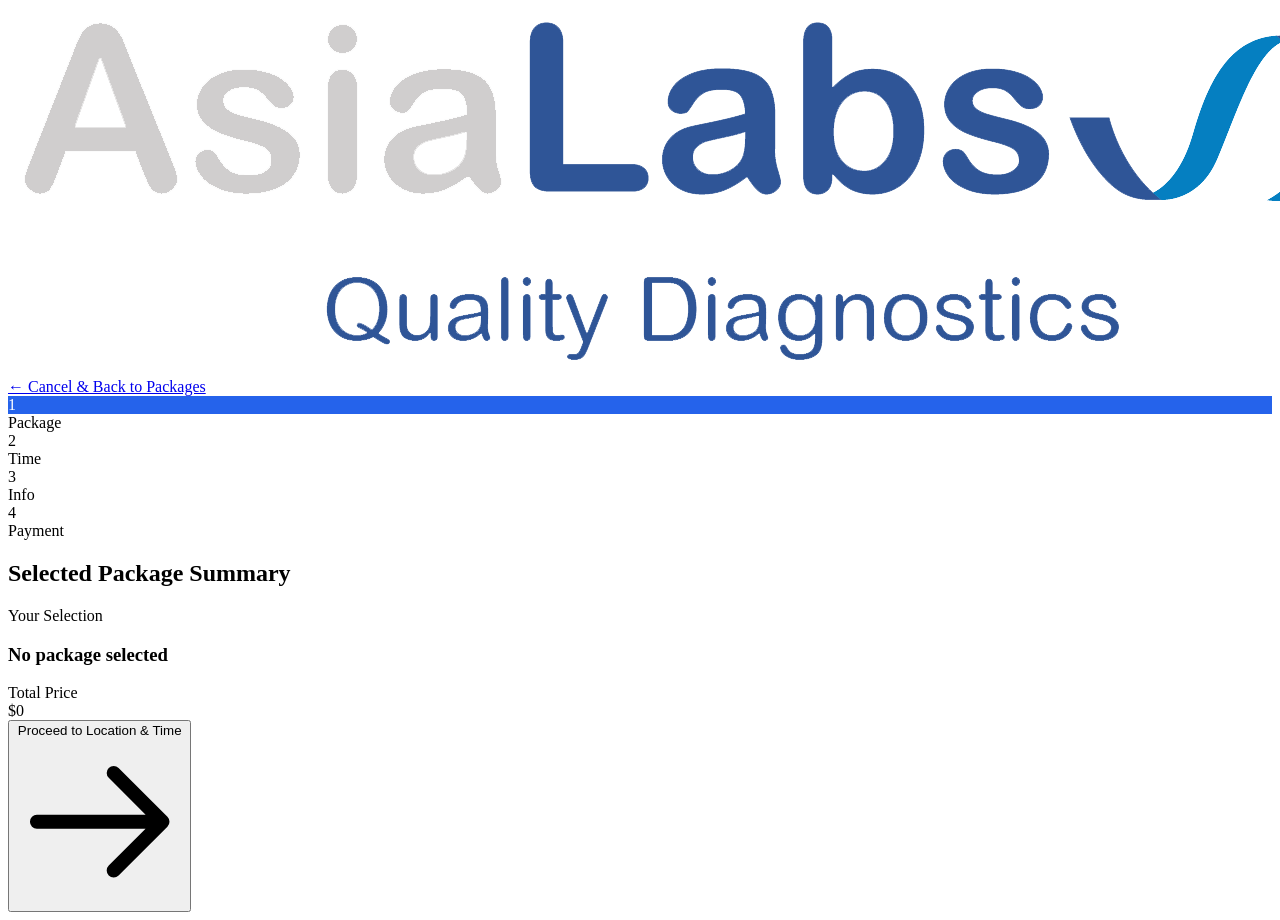
==== commit 66af0484: "update" ====
--- a/booking_general.html
+++ b/booking_general.html
@@ -7,14 +7,10 @@
     <title>Booking Form - Asia Labs</title>
     <script src="https://cdn.tailwindcss.com"></script>
     <style>
-        /* CSS để ẩn/hiện các bước */
         .step-content { display: none; }
         .step-content.active { display: block; animation: fadeIn 0.5s ease; }
-        
-        /* Trạng thái của vòng tròn thanh tiến độ */
         .step-circle.active { background-color: #2563eb; color: white; border-color: #2563eb; }
         .step-circle.completed { background-color: #10b981; color: white; border-color: #10b981; }
-        
         @keyframes fadeIn { from { opacity: 0; transform: translateY(10px); } to { opacity: 1; transform: translateY(0); } }
     </style>
 </head>
@@ -22,7 +18,9 @@
 
     <nav class="bg-white shadow-sm sticky top-0 z-50">
         <div class="max-w-4xl mx-auto px-4 h-16 flex justify-between items-center">
-            <span class="font-bold text-xl text-blue-600">Asia Labs</span>
+            <div class="logo">
+                <a href="#"><img src="images/logo.png" alt="AsiaLabs Logo" class="h-8 md:h-10 object-contain"></a>
+            </div>
             <a href="package.html" class="text-sm text-gray-500 hover:text-blue-600 font-medium flex items-center">
                 &larr; Cancel & Back to Packages
             </a>
@@ -42,11 +40,11 @@
                 </div>
                 <div class="flex flex-col items-center">
                     <div id="circle-2" class="step-circle w-10 h-10 rounded-full flex items-center justify-center font-bold border-2 bg-white text-gray-400 border-gray-300 transition-colors">2</div>
-                    <span class="text-xs sm:text-sm text-gray-500 mt-2">Location & Time</span>
+                    <span class="text-xs sm:text-sm text-gray-500 mt-2">Time</span>
                 </div>
                 <div class="flex flex-col items-center">
                     <div id="circle-3" class="step-circle w-10 h-10 rounded-full flex items-center justify-center font-bold border-2 bg-white text-gray-400 border-gray-300 transition-colors">3</div>
-                    <span class="text-xs sm:text-sm text-gray-500 mt-2">Your Info</span>
+                    <span class="text-xs sm:text-sm text-gray-500 mt-2">Info</span>
                 </div>
                 <div class="flex flex-col items-center">
                     <div id="circle-4" class="step-circle w-10 h-10 rounded-full flex items-center justify-center font-bold border-2 bg-white text-gray-400 border-gray-300 transition-colors">4</div>
@@ -59,7 +57,6 @@
             
             <div id="step-1" class="step-content active p-6 md:p-8">
                 <h2 class="text-2xl font-bold text-gray-900 mb-6">Selected Package Summary</h2>
-                
                 <div class="bg-blue-50 border border-blue-100 rounded-lg p-6 mb-8 flex justify-between items-center">
                     <div>
                         <span class="text-sm text-blue-600 font-semibold uppercase tracking-wider mb-1 block">Your Selection</span>
@@ -70,7 +67,6 @@
                         <div class="text-3xl font-bold text-blue-600">$<span id="display-pkg-price">0</span></div>
                     </div>
                 </div>
-
                 <div class="flex justify-end border-t pt-6">
                     <button onclick="goToNextStep()" class="bg-blue-600 hover:bg-blue-700 text-white px-8 py-3 rounded-lg font-medium transition-colors flex items-center shadow-md">
                         Proceed to Location & Time
@@ -81,50 +77,66 @@
 
             <div id="step-2" class="step-content p-6 md:p-8">
                 <h2 class="text-2xl font-bold text-gray-900 mb-6">Choose Location & Time</h2>
-                
                 <div class="mb-8">
-                    <h3 class="text-lg font-semibold text-gray-800 mb-4">1. Select Location</h3>
-                    <div class="grid grid-cols-1 md:grid-cols-2 lg:grid-cols-3 gap-4">
-                        
-                        <label class="cursor-pointer h-full">
-                            <input type="radio" name="location" value="Asia Labs - District 1" class="hidden peer" onchange="checkStep2Valid()">
-                            <div class="h-full border-2 border-gray-200 rounded-xl p-4 peer-checked:border-blue-600 peer-checked:bg-blue-50 hover:border-blue-300 transition-all flex flex-col justify-center">
-                                <h4 class="font-bold text-gray-900">Asia Labs - District 1</h4>
-                                <p class="text-sm text-gray-500 mt-1">123 Le Loi St, Ben Nghe Ward, D1</p>
+                    <div class="flex justify-between items-end mb-4">
+                        <h3 class="text-lg font-semibold text-gray-800">1. Select Location</h3>
+                        <button type="button" onclick="getUserLocation()" class="text-sm bg-blue-100 text-blue-700 hover:bg-blue-200 px-3 py-1.5 rounded-lg font-medium transition-colors flex items-center">
+                            <svg class="w-4 h-4 mr-1.5" fill="none" stroke="currentColor" viewBox="0 0 24 24"><path stroke-linecap="round" stroke-linejoin="round" stroke-width="2" d="M17.657 16.657L13.414 20.9a1.998 1.998 0 01-2.827 0l-4.244-4.243a8 8 0 1111.314 0z"></path><path stroke-linecap="round" stroke-linejoin="round" stroke-width="2" d="M15 11a3 3 0 11-6 0 3 3 0 016 0z"></path></svg>
+                            Get My Location
+                        </button>
+                    </div>
+
+                    <div class="flex flex-col lg:flex-row gap-6">
+                        <div class="w-full lg:w-3/5 grid grid-cols-1 md:grid-cols-2 gap-4">
+                            <label class="cursor-pointer h-full">
+                                <input type="radio" name="location" value="Asia Labs - District 1" class="hidden peer" onchange="checkStep2Valid()">
+                                <div class="h-full border-2 border-gray-200 rounded-xl p-4 peer-checked:border-blue-600 peer-checked:bg-blue-50 hover:border-blue-300 transition-all flex flex-col justify-center">
+                                    <h4 class="font-bold text-gray-900">Asia Labs - District 1</h4>
+                                    <p class="text-sm text-gray-500 mt-1">123 Le Loi St, Ben Nghe Ward, D1</p>
+                                </div>
+                            </label>
+                            <label class="cursor-pointer h-full">
+                                <input type="radio" name="location" value="Asia Labs - District 3" class="hidden peer" onchange="checkStep2Valid()">
+                                <div class="h-full border-2 border-gray-200 rounded-xl p-4 peer-checked:border-blue-600 peer-checked:bg-blue-50 hover:border-blue-300 transition-all flex flex-col justify-center">
+                                    <h4 class="font-bold text-gray-900">Asia Labs - District 3</h4>
+                                    <p class="text-sm text-gray-500 mt-1">89 Nam Ky Khoi Nghia, Vo Thi Sau, D3</p>
+                                </div>
+                            </label>
+                            <label class="cursor-pointer h-full">
+                                <input type="radio" name="location" value="Asia Labs - District 7" class="hidden peer" onchange="checkStep2Valid()">
+                                <div class="h-full border-2 border-gray-200 rounded-xl p-4 peer-checked:border-blue-600 peer-checked:bg-blue-50 hover:border-blue-300 transition-all flex flex-col justify-center">
+                                    <h4 class="font-bold text-gray-900">Asia Labs - District 7</h4>
+                                    <p class="text-sm text-gray-500 mt-1">456 Nguyen Van Linh Pkwy, D7</p>
+                                </div>
+                            </label>
+                            <label class="cursor-pointer h-full">
+                                <input type="radio" name="location" value="Asia Labs - Tan Binh" class="hidden peer" onchange="checkStep2Valid()">
+                                <div class="h-full border-2 border-gray-200 rounded-xl p-4 peer-checked:border-blue-600 peer-checked:bg-blue-50 hover:border-blue-300 transition-all flex flex-col justify-center">
+                                    <h4 class="font-bold text-gray-900">Asia Labs - Tan Binh</h4>
+                                    <p class="text-sm text-gray-500 mt-1">20 Cong Hoa St, Ward 4</p>
+                                </div>
+                            </label>
+                            <label class="cursor-pointer h-full lg:col-span-2">
+                                <input type="radio" name="location" value="Asia Labs - Thu Duc" class="hidden peer" onchange="checkStep2Valid()">
+                                <div class="h-full border-2 border-gray-200 rounded-xl p-4 peer-checked:border-blue-600 peer-checked:bg-blue-50 hover:border-blue-300 transition-all flex flex-col justify-center">
+                                    <h4 class="font-bold text-gray-900">Asia Labs - Thu Duc</h4>
+                                    <p class="text-sm text-gray-500 mt-1">99 Vo Nguyen Giap St, Thu Duc City</p>
+                                </div>
+                            </label>
+                        </div>
+
+                        <div class="w-full lg:w-2/5 bg-gray-50 border border-gray-200 rounded-xl p-4 flex flex-col min-h-[250px]">
+                            <div id="map-placeholder" class="w-full flex-grow bg-gray-200 rounded-lg flex items-center justify-center text-gray-500 text-sm font-medium border border-gray-300">
+                                Select a clinic to view map
                             </div>
-                        </label>
-
-                        <label class="cursor-pointer h-full">
-                            <input type="radio" name="location" value="Asia Labs - District 3" class="hidden peer" onchange="checkStep2Valid()">
-                            <div class="h-full border-2 border-gray-200 rounded-xl p-4 peer-checked:border-blue-600 peer-checked:bg-blue-50 hover:border-blue-300 transition-all flex flex-col justify-center">
-                                <h4 class="font-bold text-gray-900">Asia Labs - District 3</h4>
-                                <p class="text-sm text-gray-500 mt-1">89 Nam Ky Khoi Nghia, Vo Thi Sau, D3</p>
+                            <iframe id="clinic-map" class="w-full flex-grow rounded-lg hidden border border-gray-300" frameborder="0" allowfullscreen></iframe>
+                            
+                            <div class="mt-4 pt-3 border-t border-gray-200">
+                                <p class="text-sm text-gray-500">Distance from your location:</p>
+                                <p id="distance-display" class="text-2xl font-bold text-gray-800 tracking-tight">-- km</p>
+                                <p id="location-status" class="text-xs text-blue-600 mt-1">Click 'Get My Location' to calculate</p>
                             </div>
-                        </label>
-
-                        <label class="cursor-pointer h-full">
-                            <input type="radio" name="location" value="Asia Labs - District 7" class="hidden peer" onchange="checkStep2Valid()">
-                            <div class="h-full border-2 border-gray-200 rounded-xl p-4 peer-checked:border-blue-600 peer-checked:bg-blue-50 hover:border-blue-300 transition-all flex flex-col justify-center">
-                                <h4 class="font-bold text-gray-900">Asia Labs - District 7</h4>
-                                <p class="text-sm text-gray-500 mt-1">456 Nguyen Van Linh Pkwy, D7</p>
-                            </div>
-                        </label>
-
-                        <label class="cursor-pointer h-full">
-                            <input type="radio" name="location" value="Asia Labs - Tan Binh" class="hidden peer" onchange="checkStep2Valid()">
-                            <div class="h-full border-2 border-gray-200 rounded-xl p-4 peer-checked:border-blue-600 peer-checked:bg-blue-50 hover:border-blue-300 transition-all flex flex-col justify-center">
-                                <h4 class="font-bold text-gray-900">Asia Labs - Tan Binh</h4>
-                                <p class="text-sm text-gray-500 mt-1">20 Cong Hoa St, Ward 4, Tan Binh Dist</p>
-                            </div>
-                        </label>
-
-                        <label class="cursor-pointer h-full">
-                            <input type="radio" name="location" value="Asia Labs - Thu Duc" class="hidden peer" onchange="checkStep2Valid()">
-                            <div class="h-full border-2 border-gray-200 rounded-xl p-4 peer-checked:border-blue-600 peer-checked:bg-blue-50 hover:border-blue-300 transition-all flex flex-col justify-center">
-                                <h4 class="font-bold text-gray-900">Asia Labs - Thu Duc</h4>
-                                <p class="text-sm text-gray-500 mt-1">99 Vo Nguyen Giap St, Thu Duc City</p>
-                            </div>
-                        </label>
+                        </div>
                     </div>
                 </div>
 
@@ -135,7 +147,6 @@
 
                 <div class="mb-8">
                     <h3 class="text-lg font-semibold text-gray-800 mb-4">3. Select Time Slot</h3>
-                    
                     <div class="mb-4">
                         <span class="text-sm font-semibold text-gray-500 uppercase tracking-wider mb-3 block">Morning</span>
                         <div class="grid grid-cols-2 md:grid-cols-4 lg:grid-cols-5 gap-3">
@@ -149,7 +160,6 @@
                             <label class="cursor-pointer"><input type="radio" name="time" value="11:00 AM" class="hidden peer" onchange="checkStep2Valid()"><div class="text-center p-3 border-2 border-gray-200 rounded-xl peer-checked:border-blue-600 peer-checked:bg-blue-600 peer-checked:text-white hover:border-blue-300 transition-all font-medium text-gray-700">11:00 AM</div></label>
                         </div>
                     </div>
-
                     <div>
                         <span class="text-sm font-semibold text-gray-500 uppercase tracking-wider mb-3 block">Afternoon</span>
                         <div class="grid grid-cols-2 md:grid-cols-4 lg:grid-cols-5 gap-3">
@@ -165,18 +175,13 @@
                 </div>
 
                 <div class="flex justify-between border-t pt-6">
-                    <button onclick="goBackTo1()" class="text-gray-600 hover:text-gray-900 px-6 py-3 rounded-lg font-medium transition-colors border border-gray-300">
-                        Back
-                    </button>
-                    <button id="btn-next-step2" onclick="goToStep3()" disabled class="bg-gray-300 text-gray-500 px-8 py-3 rounded-lg font-medium transition-colors cursor-not-allowed">
-                        Continue to Your Info
-                    </button>
+                    <button onclick="goBackTo1()" class="text-gray-600 hover:text-gray-900 px-6 py-3 rounded-lg font-medium transition-colors border border-gray-300">Back</button>
+                    <button id="btn-next-step2" onclick="goToStep3()" disabled class="bg-gray-300 text-gray-500 px-8 py-3 rounded-lg font-medium transition-colors cursor-not-allowed">Continue to Your Info</button>
                 </div>
             </div>
 
             <div id="step-3" class="step-content p-6 md:p-8">
                 <h2 class="text-2xl font-bold text-gray-900 mb-6">Your Information</h2>
-                
                 <div class="bg-blue-50 border border-blue-100 rounded-xl p-4 mb-8 flex flex-col sm:flex-row justify-between items-center">
                     <div class="flex items-center mb-4 sm:mb-0">
                         <div class="bg-blue-100 p-2 rounded-full mr-4 text-blue-600 flex-shrink-0">
@@ -187,16 +192,11 @@
                             <p class="text-sm text-gray-600">Log in to autofill your details and access history.</p>
                         </div>
                     </div>
-                    <button class="bg-white border-2 border-blue-600 text-blue-600 hover:bg-blue-50 px-6 py-2 rounded-lg font-bold transition-colors w-full sm:w-auto">
-                        Log In
-                    </button>
+                    <button class="bg-white border-2 border-blue-600 text-blue-600 hover:bg-blue-50 px-6 py-2 rounded-lg font-bold transition-colors w-full sm:w-auto">Log In</button>
                 </div>
 
                 <div class="mb-8">
-                    <h3 class="text-lg font-semibold text-gray-800 mb-4 flex items-center border-b pb-2">
-                        Personal Details
-                    </h3>
-                    
+                    <h3 class="text-lg font-semibold text-gray-800 mb-4 flex items-center border-b pb-2">Personal Details</h3>
                     <div class="grid grid-cols-1 md:grid-cols-2 gap-5 mb-5">
                         <div>
                             <label class="block text-sm font-medium text-gray-700 mb-1">Full Name <span class="text-red-500">*</span></label>
@@ -207,7 +207,6 @@
                             <input type="tel" id="cust-phone" placeholder="+84 123 456 789" class="w-full p-3 border-2 border-gray-200 rounded-lg focus:outline-none focus:border-blue-600 transition-colors" onkeyup="checkStep3Valid()">
                         </div>
                     </div>
-
                     <div class="grid grid-cols-1 md:grid-cols-2 gap-5 mb-5">
                         <div>
                             <label class="block text-sm font-medium text-gray-700 mb-1">Email Address</label>
@@ -218,7 +217,6 @@
                             <input type="date" id="cust-dob" class="w-full p-3 border-2 border-gray-200 rounded-lg focus:outline-none focus:border-blue-600 transition-colors text-gray-700">
                         </div>
                     </div>
-
                     <div class="mb-5">
                         <label class="block text-sm font-medium text-gray-700 mb-2">Gender</label>
                         <div class="flex space-x-6">
@@ -230,36 +228,21 @@
                                 <input type="radio" name="gender" value="Female" class="w-5 h-5 text-blue-600 focus:ring-blue-500 border-gray-300">
                                 <span class="ml-2 text-gray-700">Female</span>
                             </label>
-                            <label class="inline-flex items-center cursor-pointer">
-                                <input type="radio" name="gender" value="Other" class="w-5 h-5 text-blue-600 focus:ring-blue-500 border-gray-300">
-                                <span class="ml-2 text-gray-700">Other</span>
-                            </label>
                         </div>
                     </div>
                 </div>
 
                 <div class="mb-8">
-                    <h3 class="text-lg font-semibold text-gray-800 mb-4 flex items-center border-b pb-2">
-                        Additional Information
-                    </h3>
+                    <h3 class="text-lg font-semibold text-gray-800 mb-4 flex items-center border-b pb-2">Additional Information</h3>
                     <div class="mb-4">
                         <label class="block text-sm font-medium text-gray-700 mb-1">Notes for special requests (Optional)</label>
-                        <textarea id="cust-notes" rows="3" placeholder="E.g., I am afraid of needles, please assign an experienced nurse..." class="w-full p-3 border-2 border-gray-200 rounded-lg focus:outline-none focus:border-blue-600 transition-colors"></textarea>
-                    </div>
-
-                    <label class="flex items-center cursor-pointer mt-4">
-                        <input type="checkbox" id="save-info" class="w-5 h-5 text-blue-600 border-gray-300 rounded focus:ring-blue-500">
-                        <span class="ml-2 text-sm text-gray-600 font-medium">Save this information for faster booking next time</span>
-                    </label>
+                        <textarea id="cust-notes" rows="3" placeholder="E.g., I am afraid of needles..." class="w-full p-3 border-2 border-gray-200 rounded-lg focus:outline-none focus:border-blue-600 transition-colors"></textarea>
+                    </div>
                 </div>
 
                 <div class="flex justify-between border-t pt-6">
-                    <button onclick="goBackTo2()" class="text-gray-600 hover:text-gray-900 px-6 py-3 rounded-lg font-medium transition-colors border border-gray-300">
-                        Back
-                    </button>
-                    <button id="btn-next-step3" onclick="goToStep4()" disabled class="bg-gray-300 text-gray-500 px-8 py-3 rounded-lg font-medium transition-colors cursor-not-allowed">
-                        Continue to Payment
-                    </button>
+                    <button onclick="goBackTo2()" class="text-gray-600 hover:text-gray-900 px-6 py-3 rounded-lg font-medium transition-colors border border-gray-300">Back</button>
+                    <button id="btn-next-step3" onclick="goToStep4()" disabled class="bg-gray-300 text-gray-500 px-8 py-3 rounded-lg font-medium transition-colors cursor-not-allowed">Continue to Payment</button>
                 </div>
             </div>
 
@@ -273,14 +256,12 @@
                     
                     <div class="w-full lg:w-1/3 bg-gray-50 border border-gray-200 rounded-xl p-5 h-fit">
                         <h3 class="text-lg font-bold text-gray-800 mb-4 border-b pb-2">Order Summary</h3>
-                        
                         <div class="space-y-3 text-sm text-gray-600 mb-6">
                             <p><strong class="text-gray-800 block mb-1">Package:</strong> <span id="rev-pkg" class="text-blue-600 font-medium"></span></p>
                             <p><strong class="text-gray-800 block mb-1">Location:</strong> <span id="rev-loc"></span></p>
                             <p><strong class="text-gray-800 block mb-1">Date & Time:</strong> <span id="rev-date"></span> at <span id="rev-time" class="font-medium"></span></p>
                             <p><strong class="text-gray-800 block mb-1">Patient:</strong> <span id="rev-name"></span> (<span id="rev-phone"></span>)</p>
                         </div>
-
                         <div class="border-t border-gray-200 pt-4 flex justify-between items-end">
                             <span class="text-gray-600 font-medium">Total Amount</span>
                             <span class="text-3xl font-bold text-blue-600">$<span id="rev-price">0</span></span>
@@ -289,81 +270,53 @@
 
                     <div class="w-full lg:w-2/3">
                         <h3 class="text-lg font-bold text-gray-800 mb-4">Select Payment Method</h3>
-                        
                         <div class="grid grid-cols-1 md:grid-cols-3 gap-3 mb-6">
                             <label class="cursor-pointer">
                                 <input type="radio" name="payment_method" value="card" class="hidden peer" onchange="togglePaymentUI()" checked>
-                                <div class="border-2 border-gray-200 rounded-lg p-3 text-center peer-checked:border-blue-600 peer-checked:bg-blue-50 transition-all font-medium text-gray-700 flex flex-col items-center justify-center h-full">
-                                    <i class="fas fa-credit-card text-xl mb-1 text-gray-500 peer-checked:text-blue-600"></i>
-                                    Credit Card
-                                </div>
-                            </label>
-                            
+                                <div class="border-2 border-gray-200 rounded-lg p-3 text-center peer-checked:border-blue-600 peer-checked:bg-blue-50 transition-all font-medium text-gray-700">Credit Card</div>
+                            </label>
                             <label class="cursor-pointer">
                                 <input type="radio" name="payment_method" value="bank" class="hidden peer" onchange="togglePaymentUI()">
-                                <div class="border-2 border-gray-200 rounded-lg p-3 text-center peer-checked:border-blue-600 peer-checked:bg-blue-50 transition-all font-medium text-gray-700 flex flex-col items-center justify-center h-full">
-                                    <i class="fas fa-university text-xl mb-1 text-gray-500 peer-checked:text-blue-600"></i>
-                                    Bank Transfer
-                                </div>
-                            </label>
-
+                                <div class="border-2 border-gray-200 rounded-lg p-3 text-center peer-checked:border-blue-600 peer-checked:bg-blue-50 transition-all font-medium text-gray-700">Bank Transfer</div>
+                            </label>
                             <label class="cursor-pointer">
                                 <input type="radio" name="payment_method" value="wallet" class="hidden peer" onchange="togglePaymentUI()">
-                                <div class="border-2 border-gray-200 rounded-lg p-3 text-center peer-checked:border-blue-600 peer-checked:bg-blue-50 transition-all font-medium text-gray-700 flex flex-col items-center justify-center h-full">
-                                    <i class="fas fa-wallet text-xl mb-1 text-gray-500 peer-checked:text-blue-600"></i>
-                                    E-Wallet
+                                <div class="border-2 border-gray-200 rounded-lg p-3 text-center peer-checked:border-blue-600 peer-checked:bg-blue-50 transition-all font-medium text-gray-700">E-Wallet</div>
+                            </label>
+                        </div>
+
+                        <div class="border border-gray-200 rounded-xl p-6 bg-white shadow-sm">
+                            <div id="ui-card">
+                                <input type="text" placeholder="Card Number (e.g., 4123 4567 8901 2345)" class="w-full p-3 border border-gray-300 rounded-lg mb-3" onkeyup="checkStep4Valid()">
+                                <div class="flex gap-3">
+                                    <input type="text" placeholder="MM/YY" class="w-1/2 p-3 border border-gray-300 rounded-lg" onkeyup="checkStep4Valid()">
+                                    <input type="text" placeholder="CVV" class="w-1/2 p-3 border border-gray-300 rounded-lg" onkeyup="checkStep4Valid()">
                                 </div>
-                            </label>
-                        </div>
-
-                        <div class="border border-gray-200 rounded-xl p-6 bg-white shadow-sm">
-                            
-                            <div id="ui-card">
-                                <div class="flex justify-between items-center mb-4">
-                                    <span class="font-semibold text-gray-700">Card Details</span>
-                                    <div class="flex space-x-2">
-                                        <div class="w-8 h-5 bg-gray-200 rounded flex items-center justify-center text-[10px] font-bold text-gray-600">VISA</div>
-                                        <div class="w-8 h-5 bg-gray-200 rounded flex items-center justify-center text-[10px] font-bold text-gray-600">MC</div>
-                                    </div>
-                                </div>
-                                <input type="text" placeholder="Card Number (e.g., 4123 4567 8901 2345)" class="w-full p-3 border border-gray-300 rounded-lg mb-3 focus:outline-none focus:border-blue-600" onkeyup="checkStep4Valid()">
-                                <div class="flex gap-3">
-                                    <input type="text" placeholder="MM/YY" class="w-1/2 p-3 border border-gray-300 rounded-lg focus:outline-none focus:border-blue-600" onkeyup="checkStep4Valid()">
-                                    <input type="text" placeholder="CVV" class="w-1/2 p-3 border border-gray-300 rounded-lg focus:outline-none focus:border-blue-600" onkeyup="checkStep4Valid()">
-                                </div>
-                                <input type="text" placeholder="Cardholder Name" class="w-full p-3 border border-gray-300 rounded-lg mt-3 focus:outline-none focus:border-blue-600" onkeyup="checkStep4Valid()">
+                                <input type="text" placeholder="Cardholder Name" class="w-full p-3 border border-gray-300 rounded-lg mt-3" onkeyup="checkStep4Valid()">
                             </div>
-
                             <div id="ui-qr" class="hidden text-center py-4">
                                 <h4 class="font-semibold text-gray-800 mb-2">Scan to Pay</h4>
-                                <p class="text-sm text-gray-500 mb-4">Use your banking app or E-wallet to scan the QR code below.</p>
-                                <img src="https://api.qrserver.com/v1/create-qr-code/?size=150x150&data=MockupPaymentBooking" alt="Payment QR" class="mx-auto border p-2 rounded-lg mb-4">
-                                <p class="text-xs text-gray-400">Order ID: <span class="font-mono">#AL-2026423</span></p>
+                                <img src="https://api.qrserver.com/v1/create-qr-code/?size=150x150&data=MockupPayment" alt="QR Code" class="mx-auto border p-2 rounded-lg mb-4">
                             </div>
-
                         </div>
                     </div>
                 </div>
 
                 <div class="flex justify-between border-t pt-6">
-                    <button onclick="goBackTo3()" class="text-gray-600 hover:text-gray-900 px-6 py-3 rounded-lg font-medium transition-colors border border-gray-300">
-                        Back
+                    <button onclick="goBackTo3()" class="text-gray-600 hover:text-gray-900 px-6 py-3 rounded-lg font-medium transition-colors border border-gray-300">Back</button>
+                    <button id="btn-pay-now" onclick="processPayment()" disabled class="bg-gray-400 text-white px-8 py-3 rounded-lg font-bold cursor-not-allowed flex items-center">
+                        Pay Now $<span id="btn-price-display">0</span>
                     </button>
-                    <button id="btn-pay-now" onclick="processPayment()" class="bg-blue-600 text-white hover:bg-blue-700 px-8 py-3 rounded-lg font-bold transition-colors shadow-md flex items-center">
-                        <i class="fas fa-lock mr-2"></i> Pay Now $<span id="btn-price-display">0</span>
-                    </button>
                 </div>
             </div>
 
             <div id="step-5" class="step-content p-8 md:p-12 bg-gray-50">
-                
                 <div class="text-center mb-10">
                     <div class="w-20 h-20 bg-green-100 rounded-full flex items-center justify-center mx-auto mb-6">
                         <svg class="w-10 h-10 text-green-500" fill="none" stroke="currentColor" viewBox="0 0 24 24"><path stroke-linecap="round" stroke-linejoin="round" stroke-width="2" d="M5 13l4 4L19 7"></path></svg>
                     </div>
                     <h2 class="text-3xl font-bold text-gray-900 mb-4">Booking Confirmed!</h2>
                     <p class="text-gray-600 mb-8 max-w-md mx-auto">Your payment has been successfully processed. We have sent the receipt and preparation instructions to your email.</p>
-                    
                     <div class="flex flex-col sm:flex-row justify-center gap-4">
                         <button class="bg-blue-600 text-white px-6 py-3 rounded-lg font-medium hover:bg-blue-700 transition">View My Account</button>
                         <a href="package.html" class="text-blue-600 border border-blue-600 px-6 py-3 rounded-lg font-medium hover:bg-blue-50 transition">Book Another Test</a>
@@ -441,171 +394,13 @@
                         </div>
                     </div>
                 </div>
-
             </div>
 
         </div>
     </div>
 
-    <div class="mb-10 relative">
-            <div class="absolute top-1/2 left-0 w-full h-1 bg-gray-200 -z-10 transform -translate-y-1/2 rounded"></div>
-            <div id="progress-bar-fill" class="absolute top-1/2 left-0 h-1 bg-blue-600 -z-10 transform -translate-y-1/2 rounded transition-all duration-300" style="width: 0%;"></div>
-            
-            <div class="flex justify-between items-center">
-                <div class="flex flex-col items-center">
-                    <div id="circle-1" class="step-circle active w-10 h-10 rounded-full flex items-center justify-center font-bold border-2 bg-white transition-colors">1</div>
-                    <span class="text-xs sm:text-sm font-semibold text-blue-600 mt-2">Package</span>
-                </div>
-                <div class="flex flex-col items-center">
-                    <div id="circle-2" class="step-circle w-10 h-10 rounded-full flex items-center justify-center font-bold border-2 bg-white text-gray-400 border-gray-300 transition-colors">2</div>
-                    <span class="text-xs sm:text-sm text-gray-500 mt-2">Time</span>
-                </div>
-                <div class="flex flex-col items-center">
-                    <div id="circle-3" class="step-circle w-10 h-10 rounded-full flex items-center justify-center font-bold border-2 bg-white text-gray-400 border-gray-300 transition-colors">3</div>
-                    <span class="text-xs sm:text-sm text-gray-500 mt-2">Info</span>
-                </div>
-                <div class="flex flex-col items-center">
-                    <div id="circle-4" class="step-circle w-10 h-10 rounded-full flex items-center justify-center font-bold border-2 bg-white text-gray-400 border-gray-300 transition-colors">4</div>
-                    <span class="text-xs sm:text-sm text-gray-500 mt-2">Payment</span>
-                </div>
-            </div>
-        </div>
-
-        <div class="bg-white rounded-xl shadow-md border border-gray-100 overflow-hidden">
-            
-            <div id="step-4" class="step-content p-6 md:p-8">
-                <h2 class="text-2xl font-bold text-gray-900 mb-6">Secure Payment</h2>
-
-                <div class="bg-blue-50 border border-blue-100 rounded-lg p-6 mb-8 flex justify-between items-center">
-                    <span class="text-lg text-gray-700 font-medium">Total Amount to Pay:</span>
-                    <span class="text-3xl font-bold text-blue-600">$<span id="pay-price">0</span></span>
-                </div>
-
-                <h3 class="text-lg font-bold text-gray-800 mb-4">Select Payment Method</h3>
-                <div class="grid grid-cols-1 md:grid-cols-3 gap-3 mb-6">
-                    <label class="cursor-pointer">
-                        <input type="radio" name="payment_method" value="card" class="hidden peer" onchange="togglePaymentUI()" checked>
-                        <div class="border-2 border-gray-200 rounded-lg p-3 text-center peer-checked:border-blue-600 peer-checked:bg-blue-50 transition-all font-medium text-gray-700">Credit Card</div>
-                    </label>
-                    <label class="cursor-pointer">
-                        <input type="radio" name="payment_method" value="bank" class="hidden peer" onchange="togglePaymentUI()">
-                        <div class="border-2 border-gray-200 rounded-lg p-3 text-center peer-checked:border-blue-600 peer-checked:bg-blue-50 transition-all font-medium text-gray-700">Bank Transfer</div>
-                    </label>
-                    <label class="cursor-pointer">
-                        <input type="radio" name="payment_method" value="wallet" class="hidden peer" onchange="togglePaymentUI()">
-                        <div class="border-2 border-gray-200 rounded-lg p-3 text-center peer-checked:border-blue-600 peer-checked:bg-blue-50 transition-all font-medium text-gray-700">E-Wallet</div>
-                    </label>
-                </div>
-
-                <div class="border border-gray-200 rounded-xl p-6 bg-white shadow-sm mb-8">
-                    <div id="ui-card">
-                        <input type="text" placeholder="Card Number (e.g., 4123 4567 8901 2345)" class="w-full p-3 border border-gray-300 rounded-lg mb-3" onkeyup="checkStep4Valid()">
-                        <div class="flex gap-3">
-                            <input type="text" placeholder="MM/YY" class="w-1/2 p-3 border border-gray-300 rounded-lg" onkeyup="checkStep4Valid()">
-                            <input type="text" placeholder="CVV" class="w-1/2 p-3 border border-gray-300 rounded-lg" onkeyup="checkStep4Valid()">
-                        </div>
-                    </div>
-                    <div id="ui-qr" class="hidden text-center py-4">
-                        <h4 class="font-semibold text-gray-800 mb-2">Scan to Pay</h4>
-                        <img src="https://api.qrserver.com/v1/create-qr-code/?size=150x150&data=MockupPayment" alt="QR Code" class="mx-auto border p-2 rounded-lg mb-4">
-                    </div>
-                </div>
-
-                <div class="flex justify-between border-t pt-6">
-                    <button onclick="goBackTo3()" class="text-gray-600 px-6 py-3 border rounded-lg hover:bg-gray-50">Back</button>
-                    <button id="btn-pay-now" onclick="processPayment()" disabled class="bg-gray-400 text-white px-8 py-3 rounded-lg font-bold cursor-not-allowed">Pay Now</button>
-                </div>
-            </div>
-
-            <div id="step-5" class="step-content p-6 bg-gray-100">
-                
-                <div class="text-center mb-6">
-                    <div class="w-16 h-16 bg-green-500 rounded-full flex items-center justify-center mx-auto mb-3 shadow-lg">
-                        <svg class="w-8 h-8 text-white" fill="none" stroke="currentColor" viewBox="0 0 24 24"><path stroke-linecap="round" stroke-linejoin="round" stroke-width="3" d="M5 13l4 4L19 7"></path></svg>
-                    </div>
-                    <h2 class="text-2xl font-bold text-gray-900">Payment Successful!</h2>
-                    <p class="text-gray-600 text-sm">Your test registration is confirmed.</p>
-                </div>
-
-                <div id="registration-form" class="bg-white p-8 md:p-12 mx-auto max-w-2xl border shadow-sm rounded">
-                    
-                    <div class="flex justify-between items-start border-b-2 border-gray-800 pb-6 mb-6">
-                        <div>
-                            <h1 class="text-2xl font-black text-blue-700 tracking-wider">ASIA LABS</h1>
-                            <p class="text-xs text-gray-500 mt-1">Medical Diagnostic Center</p>
-                        </div>
-                        <div class="text-right">
-                            <h2 class="text-lg font-bold text-gray-800 uppercase">Test Registration Form</h2>
-                            <p class="text-xs text-gray-500 mt-1">Booking ID: <span class="font-mono text-gray-800">#AL-<span id="form-id"></span></span></p>
-                            <p class="text-xs text-green-600 font-bold mt-1">STATUS: PAID</p>
-                        </div>
-                    </div>
-
-                    <div class="space-y-6 text-sm text-gray-800">
-                        <div>
-                            <h3 class="font-bold uppercase bg-gray-100 p-2 mb-3">1. Patient Information</h3>
-                            <div class="grid grid-cols-2 gap-y-3 px-2">
-                                <p><span class="text-gray-500 w-24 inline-block">Full Name:</span> <strong id="form-name"></strong></p>
-                                <p><span class="text-gray-500 w-24 inline-block">Phone:</span> <strong id="form-phone"></strong></p>
-                                <p><span class="text-gray-500 w-24 inline-block">D.O.B:</span> <span id="form-dob"></span></p>
-                                <p><span class="text-gray-500 w-24 inline-block">Gender:</span> <span id="form-gender"></span></p>
-                            </div>
-                        </div>
-
-                        <div>
-                            <h3 class="font-bold uppercase bg-gray-100 p-2 mb-3">2. Appointment Details</h3>
-                            <div class="px-2 space-y-3">
-                                <p><span class="text-gray-500 w-24 inline-block">Location:</span> <strong id="form-loc"></strong></p>
-                                <p><span class="text-gray-500 w-24 inline-block">Date:</span> <strong id="form-date"></strong></p>
-                                <p><span class="text-gray-500 w-24 inline-block">Time:</span> <strong id="form-time"></strong></p>
-                            </div>
-                        </div>
-
-                        <div>
-                            <h3 class="font-bold uppercase bg-gray-100 p-2 mb-3">3. Service & Payment</h3>
-                            <table class="w-full text-left border-collapse">
-                                <thead>
-                                    <tr class="border-b">
-                                        <th class="py-2">Test Package Description</th>
-                                        <th class="py-2 text-right">Amount</th>
-                                    </tr>
-                                </thead>
-                                <tbody>
-                                    <tr class="border-b">
-                                        <td class="py-3" id="form-pkg"></td>
-                                        <td class="py-3 text-right font-bold">$<span id="form-price"></span></td>
-                                    </tr>
-                                </tbody>
-                            </table>
-                        </div>
-                    </div>
-
-                    <div class="mt-12 flex justify-between px-4">
-                        <div class="text-center">
-                            <p class="text-xs text-gray-500 mb-8">Patient Signature</p>
-                            <p class="border-t border-gray-300 w-32 pt-2 text-xs">(Sign & Write Name)</p>
-                        </div>
-                        <div class="text-center">
-                            <p class="text-xs text-gray-500 mb-8">Authorized Clinic Stamp</p>
-                            <p class="text-blue-600 font-bold opacity-50 transform -rotate-12 border-2 border-blue-600 p-1 inline-block">VERIFIED</p>
-                        </div>
-                    </div>
-                </div>
-                
-                <div class="mt-8 flex justify-center space-x-4">
-                    <button onclick="downloadPDF()" class="bg-blue-600 text-white hover:bg-blue-700 px-6 py-3 rounded-lg font-bold shadow-md flex items-center transition">
-                        <svg class="w-5 h-5 mr-2" fill="none" stroke="currentColor" viewBox="0 0 24 24"><path stroke-linecap="round" stroke-linejoin="round" stroke-width="2" d="M4 16v1a3 3 0 003 3h10a3 3 0 003-3v-1m-4-4l-4 4m0 0l-4-4m4 4V4"></path></svg>
-                        Download PDF Form
-                    </button>
-                    <a href="package.html" class="bg-white border-2 border-gray-300 text-gray-700 hover:bg-gray-50 px-6 py-3 rounded-lg font-bold transition">Done</a>
-                </div>
-
-            </div>
-
-        </div>
-
     <script>
-        // 1. CHỨC NĂNG LẤY DATA TỪ URL VÀ LƯU VÀO TRÌNH DUYỆT
+        // Lấy data từ URL 
         document.addEventListener('DOMContentLoaded', function() {
             const urlParams = new URLSearchParams(window.location.search);
             const pkgName = urlParams.get('pkg');
@@ -622,45 +417,123 @@
             }
         });
 
-        // --- LOGIC BƯỚC 1 -> BƯỚC 2 ---
+        // BƯỚC 1 -> 2
         function goToNextStep() {
             document.getElementById('step-1').classList.remove('active');
             document.getElementById('step-2').classList.add('active');
-            
             document.getElementById('circle-1').classList.remove('active');
             document.getElementById('circle-1').classList.add('completed');
             document.getElementById('circle-1').innerHTML = '✓';
-            
             document.getElementById('circle-2').classList.remove('text-gray-400', 'border-gray-300');
             document.getElementById('circle-2').classList.add('active');
-            
             document.getElementById('progress-bar-fill').style.width = '33%';
         }
-
-        // Quay lại Bước 1
         function goBackTo1() {
             document.getElementById('step-2').classList.remove('active');
             document.getElementById('step-1').classList.add('active');
-            
             document.getElementById('circle-1').classList.add('active');
             document.getElementById('circle-1').classList.remove('completed');
             document.getElementById('circle-1').innerHTML = '1';
-            
             document.getElementById('circle-2').classList.add('text-gray-400', 'border-gray-300');
             document.getElementById('circle-2').classList.remove('active');
+            document.getElementById('progress-bar-fill').style.width = '0%';
+        }
+
+        // Validate BƯỚC 2
+        // --- DATA TỌA ĐỘ CÁC CƠ SỞ ---
+        const clinicData = {
+            "Asia Labs - District 1": { lat: 10.7732, lng: 106.7006 },
+            "Asia Labs - District 3": { lat: 10.7800, lng: 106.6890 },
+            "Asia Labs - District 7": { lat: 10.7290, lng: 106.7050 },
+            "Asia Labs - Tan Binh":   { lat: 10.8010, lng: 106.6550 },
+            "Asia Labs - Thu Duc":    { lat: 10.8000, lng: 106.7300 }
+        };
+
+        let userCoords = null; // Biến lưu tọa độ GPS của người dùng
+
+        // --- HÀM LẤY VỊ TRÍ NGƯỜI DÙNG (GEOLOCATION API) ---
+        function getUserLocation() {
+            const statusText = document.getElementById('location-status');
+            statusText.innerText = "Locating...";
+            statusText.className = "text-xs text-yellow-600 mt-1 animate-pulse";
+
+            if (navigator.geolocation) {
+                navigator.geolocation.getCurrentPosition(
+                    (position) => {
+                        userCoords = {
+                            lat: position.coords.latitude,
+                            lng: position.coords.longitude
+                        };
+                        statusText.innerText = "Location detected successfully!";
+                        statusText.className = "text-xs text-green-600 mt-1 font-semibold";
+                        
+                        // Nếu đã chọn cơ sở trước đó, tính lại khoảng cách ngay lập tức
+                        const selectedLocation = document.querySelector('input[name="location"]:checked');
+                        if (selectedLocation) updateMapAndDistance(selectedLocation.value);
+                    },
+                    (error) => {
+                        statusText.innerText = "Please allow location access in your browser.";
+                        statusText.className = "text-xs text-red-500 mt-1 font-semibold";
+                    }
+                );
+            } else {
+                statusText.innerText = "Geolocation is not supported by your browser.";
+                statusText.className = "text-xs text-red-500 mt-1";
+            }
+        }
+
+        // --- HÀM TÍNH KHOẢNG CÁCH ĐƯỜNG CHIM BAY (HAVERSINE FORMULA) ---
+        function calculateDistance(lat1, lon1, lat2, lon2) {
+            const R = 6371; // Bán kính trái đất tính bằng km
+            const dLat = (lat2 - lat1) * Math.PI / 180;
+            const dLon = (lon2 - lon1) * Math.PI / 180;
+            const a = Math.sin(dLat/2) * Math.sin(dLat/2) +
+                      Math.cos(lat1 * Math.PI / 180) * Math.cos(lat2 * Math.PI / 180) *
+                      Math.sin(dLon/2) * Math.sin(dLon/2);
+            const c = 2 * Math.atan2(Math.sqrt(a), Math.sqrt(1-a));
+            return (R * c).toFixed(1); // Trả về số km, làm tròn 1 chữ số thập phân
+        }
+
+        // --- CẬP NHẬT GIAO DIỆN MAP & CHECK VALID BƯỚC 2 ---
+        function updateMapAndDistance(clinicName) {
+            const clinic = clinicData[clinicName];
+            if (!clinic) return;
+
+            // 1. Cập nhật Google Maps Iframe
+            const mapPlaceholder = document.getElementById('map-placeholder');
+            const mapIframe = document.getElementById('clinic-map');
             
-            document.getElementById('progress-bar-fill').style.width = '0%';
-        }
-
-        // --- LOGIC BƯỚC 2 ---
+            // Link nhúng iframe của Google Maps dựa trên tọa độ
+            const mapUrl = `https://maps.google.com/maps?q=${clinic.lat},${clinic.lng}&z=15&output=embed`;
+            
+            mapPlaceholder.classList.add('hidden');
+            mapIframe.classList.remove('hidden');
+            mapIframe.src = mapUrl;
+
+            // 2. Cập nhật Khoảng cách (Nếu đã có định vị)
+            const distanceDisplay = document.getElementById('distance-display');
+            if (userCoords) {
+                const distance = calculateDistance(userCoords.lat, userCoords.lng, clinic.lat, clinic.lng);
+                distanceDisplay.innerText = `${distance} km`;
+            } else {
+                distanceDisplay.innerText = "Unknown";
+            }
+        }
+
+        // Thay thế hàm checkStep2Valid cũ
         function checkStep2Valid() {
-            const location = document.querySelector('input[name="location"]:checked');
-            const date = document.getElementById('booking-date').value;
-            const time = document.querySelector('input[name="time"]:checked');
-            
+            const locationInput = document.querySelector('input[name="location"]:checked');
+            const dateInput = document.getElementById('booking-date').value;
+            const timeInput = document.querySelector('input[name="time"]:checked');
             const btnNext = document.getElementById('btn-next-step2');
 
-            if (location && date && time) {
+            // Nếu user vừa bấm chọn 1 cơ sở, gọi hàm update bản đồ
+            if (locationInput) {
+                updateMapAndDistance(locationInput.value);
+            }
+
+            // Mở khóa nút Continue nếu chọn đủ 3 trường
+            if (locationInput && dateInput && timeInput) {
                 btnNext.disabled = false;
                 btnNext.classList.remove('bg-gray-300', 'text-gray-500', 'cursor-not-allowed');
                 btnNext.classList.add('bg-blue-600', 'text-white', 'hover:bg-blue-700', 'shadow-md');
@@ -671,80 +544,58 @@
             }
         }
 
-        // --- LOGIC BƯỚC 2 -> BƯỚC 3 ---
+        // BƯỚC 2 -> 3
         function goToStep3() {
-            const location = document.querySelector('input[name="location"]:checked').value;
-            const date = document.getElementById('booking-date').value;
-            const time = document.querySelector('input[name="time"]:checked').value;
-
-            sessionStorage.setItem('booking_location', location);
-            sessionStorage.setItem('booking_date', date);
-            sessionStorage.setItem('booking_time', time);
+            sessionStorage.setItem('booking_location', document.querySelector('input[name="location"]:checked').value);
+            sessionStorage.setItem('booking_date', document.getElementById('booking-date').value);
+            sessionStorage.setItem('booking_time', document.querySelector('input[name="time"]:checked').value);
 
             document.getElementById('step-2').classList.remove('active');
             document.getElementById('step-3').classList.add('active');
-            
             document.getElementById('circle-2').classList.remove('active');
             document.getElementById('circle-2').classList.add('completed');
             document.getElementById('circle-2').innerHTML = '✓';
-            
             document.getElementById('circle-3').classList.remove('text-gray-400', 'border-gray-300');
             document.getElementById('circle-3').classList.add('active');
-            
             document.getElementById('progress-bar-fill').style.width = '66%';
         }
-
-        // --- LOGIC QUAY LẠI BƯỚC 2 ---
         function goBackTo2() {
             document.getElementById('step-3').classList.remove('active');
             document.getElementById('step-2').classList.add('active');
-            
             document.getElementById('circle-2').classList.add('active');
             document.getElementById('circle-2').classList.remove('completed');
             document.getElementById('circle-2').innerHTML = '2';
-            
             document.getElementById('circle-3').classList.add('text-gray-400', 'border-gray-300');
             document.getElementById('circle-3').classList.remove('active');
-            
-            // Lùi thanh tiến độ về 33%
-            document.getElementById('progress-bar-fill').style.width = '33%'; 
-        }
-
-        // --- LOGIC XÁC THỰC BƯỚC 3 (ĐIỀN FORM) ---
+            document.getElementById('progress-bar-fill').style.width = '33%';
+        }
+
+        // Validate BƯỚC 3
         function checkStep3Valid() {
-            // Lấy giá trị và xóa khoảng trắng thừa ở hai đầu
             const name = document.getElementById('cust-name').value.trim();
             const phone = document.getElementById('cust-phone').value.trim();
             const btnNext = document.getElementById('btn-next-step3');
-
-            // Nếu cả Tên và SĐT đều đã được điền -> Mở khóa nút
             if (name !== '' && phone !== '') {
                 btnNext.disabled = false;
                 btnNext.classList.remove('bg-gray-300', 'text-gray-500', 'cursor-not-allowed');
                 btnNext.classList.add('bg-blue-600', 'text-white', 'hover:bg-blue-700', 'shadow-md');
             } else {
-                // Nếu xóa đi khiến trường bị trống -> Khóa lại
                 btnNext.disabled = true;
                 btnNext.classList.add('bg-gray-300', 'text-gray-500', 'cursor-not-allowed');
                 btnNext.classList.remove('bg-blue-600', 'text-white', 'hover:bg-blue-700', 'shadow-md');
             }
         }
 
-        // --- LOGIC BƯỚC 3 -> BƯỚC 4 (ĐI THẲNG TỚI THANH TOÁN) ---
+        // BƯỚC 3 -> 4 (Đã sửa lỗi hiển thị Summary)
         function goToStep4() {
-            // Lưu dữ liệu Bước 3 vào bộ nhớ tạm
             sessionStorage.setItem('cust_name', document.getElementById('cust-name').value);
             sessionStorage.setItem('cust_phone', document.getElementById('cust-phone').value);
             sessionStorage.setItem('cust_dob', document.getElementById('cust-dob').value || 'N/A');
-            
             const genderNode = document.querySelector('input[name="gender"]:checked');
             sessionStorage.setItem('cust_gender', genderNode ? genderNode.value : 'N/A');
 
-            // Chuyển UI sang trang Thanh toán (Step 4)
             document.getElementById('step-3').classList.remove('active');
             document.getElementById('step-4').classList.add('active');
-            
-            // Cập nhật Thanh Tiến Độ
             document.getElementById('circle-3').classList.remove('active');
             document.getElementById('circle-3').classList.add('completed');
             document.getElementById('circle-3').innerHTML = '✓';
@@ -752,25 +603,31 @@
             document.getElementById('circle-4').classList.add('active');
             document.getElementById('progress-bar-fill').style.width = '100%'; 
 
-            // Load giá tiền ra màn hình thanh toán
-            document.getElementById('pay-price').innerText = sessionStorage.getItem('booking_price') || '0';
-        }
-
-        // --- LOGIC QUAY LẠI TỪ BƯỚC 4 VỀ BƯỚC 3 ---
+            // Đổ Data vào Order Summary
+            document.getElementById('rev-pkg').innerText = sessionStorage.getItem('booking_package') || 'Unknown Package';
+            document.getElementById('rev-loc').innerText = sessionStorage.getItem('booking_location') || 'Unknown Location';
+            document.getElementById('rev-date').innerText = sessionStorage.getItem('booking_date') || 'Unknown Date';
+            document.getElementById('rev-time').innerText = sessionStorage.getItem('booking_time') || 'Unknown Time';
+            document.getElementById('rev-name').innerText = sessionStorage.getItem('cust_name') || 'No Name';
+            document.getElementById('rev-phone').innerText = sessionStorage.getItem('cust_phone') || 'No Phone';
+            
+            // Đổ giá tiền vào UI
+            document.getElementById('rev-price').innerText = sessionStorage.getItem('booking_price') || '0';
+            document.getElementById('btn-price-display').innerText = sessionStorage.getItem('booking_price') || '0';
+        }
+
         function goBackTo3() {
             document.getElementById('step-4').classList.remove('active');
             document.getElementById('step-3').classList.add('active');
-            
             document.getElementById('circle-3').classList.add('active');
             document.getElementById('circle-3').classList.remove('completed');
             document.getElementById('circle-3').innerHTML = '3';
-            
             document.getElementById('circle-4').classList.add('text-gray-400', 'border-gray-300');
             document.getElementById('circle-4').classList.remove('active');
-            document.getElementById('progress-bar-fill').style.width = '66%'; 
-        }
-
-        // --- LOGIC GIAO DIỆN THANH TOÁN (UI Thẻ/QR) ---
+            document.getElementById('progress-bar-fill').style.width = '66%';
+        }
+
+        // Validate BƯỚC 4 (Đã sửa lỗi khóa nút)
         function togglePaymentUI() {
             const method = document.querySelector('input[name="payment_method"]:checked').value;
             const uiCard = document.getElementById('ui-card');
@@ -780,7 +637,7 @@
             if (method === 'card') {
                 uiCard.classList.remove('hidden');
                 uiQr.classList.add('hidden');
-                checkStep4Valid();
+                checkStep4Valid(); 
             } else {
                 uiCard.classList.add('hidden');
                 uiQr.classList.remove('hidden');
@@ -790,15 +647,20 @@
             }
         }
 
-        // Kiểm tra xem đã nhập đủ số thẻ chưa
         function checkStep4Valid() {
             const method = document.querySelector('input[name="payment_method"]:checked').value;
-            if (method !== 'card') return;
+            const btnPay = document.getElementById('btn-pay-now');
+            
+            if (method !== 'card') {
+                btnPay.disabled = false;
+                btnPay.classList.remove('bg-gray-400', 'cursor-not-allowed');
+                btnPay.classList.add('bg-blue-600', 'hover:bg-blue-700');
+                return;
+            }
 
             const inputs = document.querySelectorAll('#ui-card input');
             let allFilled = Array.from(inputs).every(input => input.value.trim() !== '');
 
-            const btnPay = document.getElementById('btn-pay-now');
             if (allFilled) {
                 btnPay.disabled = false;
                 btnPay.classList.remove('bg-gray-400', 'cursor-not-allowed');
@@ -810,21 +672,18 @@
             }
         }
 
-        // --- LOGIC THANH TOÁN THÀNH CÔNG VÀ XUẤT FORM ĐĂNG KÝ ---
+        // BƯỚC 4 -> 5 (Thành công và tải PDF)
         function processPayment() {
             const btnPay = document.getElementById('btn-pay-now');
             btnPay.innerHTML = '<svg class="animate-spin -ml-1 mr-2 h-5 w-5 text-white inline-block" xmlns="http://www.w3.org/2000/svg" fill="none" viewBox="0 0 24 24"><circle class="opacity-25" cx="12" cy="12" r="10" stroke="currentColor" stroke-width="4"></circle><path class="opacity-75" fill="currentColor" d="M4 12a8 8 0 018-8V0C5.373 0 0 5.373 0 12h4zm2 5.291A7.962 7.962 0 014 12H0c0 3.042 1.135 5.824 3 7.938l3-2.647z"></path></svg> Processing...';
             btnPay.disabled = true;
 
             setTimeout(() => {
-                // 1. Chuyển sang màn hình Thành công (Step 5)
                 document.getElementById('step-4').classList.remove('active');
                 document.getElementById('step-5').classList.add('active');
-                
-                // 2. Ẩn thanh Tracker đi
                 document.querySelector('.relative.mb-10').style.display = 'none';
 
-                // 3. Đổ dữ liệu vào Phiếu Khám Bệnh
+                // Fill Data vào phiếu PDF
                 document.getElementById('form-id').innerText = Math.floor(100000 + Math.random() * 900000); 
                 document.getElementById('form-name').innerText = sessionStorage.getItem('cust_name') || 'N/A';
                 document.getElementById('form-phone').innerText = sessionStorage.getItem('cust_phone') || 'N/A';
@@ -835,42 +694,56 @@
                 document.getElementById('form-time').innerText = sessionStorage.getItem('booking_time') || 'N/A';
                 document.getElementById('form-pkg').innerText = sessionStorage.getItem('booking_package') || 'N/A';
                 document.getElementById('form-price').innerText = sessionStorage.getItem('booking_price') || '0';
-
             }, 1500); 
         }
 
-        // --- HÀM TẢI FILE PDF ---
+        // --- HÀM TẢI FILE PDF (ĐÃ FIX LỖI BỊ CẮT LỀ PHẢI) ---
         function downloadPDF() {
             const element = document.getElementById('registration-form');
+            
+            // 1. Tạm gỡ class ẩn nội dung thừa của thẻ cha
+            const mainContainer = document.querySelector('.overflow-hidden');
+            if (mainContainer) {
+                mainContainer.classList.remove('overflow-hidden');
+            }
+
+            // 2. ÉP CỨNG CHIỀU RỘNG CHUẨN ĐỂ VỪA KHỔ A4
+            // Lưu lại thông số cũ để lát trả về
+            const originalWidth = element.style.width;
+            const originalMaxWidth = element.style.maxWidth;
+            
+            // Đổi từ 800px xuống 700px để vừa khít lề trang giấy A4
+            element.style.width = '700px';
+            element.style.maxWidth = '700px';
+            element.classList.remove('mx-auto');
+
+            // 3. Cấu hình chất lượng cao cho PDF
             const opt = {
-                margin:       10,
+                margin:       [10, 10, 10, 10], // Lề trên, phải, dưới, trái (mm)
                 filename:     'AsiaLabs_Registration_Form.pdf',
-                image:        { type: 'jpeg', quality: 0.98 },
-                html2canvas:  { scale: 2 },
+                image:        { type: 'jpeg', quality: 1 },
+                html2canvas:  { 
+                    scale: 2, 
+                    useCORS: true,
+                    letterRendering: true, 
+                    scrollY: 0 // Chống lỗi lệch trang khi cuộn chuột
+                },
                 jsPDF:        { unit: 'mm', format: 'a4', orientation: 'portrait' }
             };
-            html2pdf().set(opt).from(element).save();
-        }
-
-        // --- HÀM XUẤT RA FILE PDF ---
-        function downloadPDF() {
-            // Lấy phần tử HTML chứa phiếu khám bệnh
-            const element = document.getElementById('registration-form');
-            
-            // Tùy chọn cho PDF (khổ A4, chất lượng cao)
-            const opt = {
-                margin:       10,
-                filename:     'AsiaLabs_Registration_Form.pdf',
-                image:        { type: 'jpeg', quality: 0.98 },
-                html2canvas:  { scale: 2 },
-                jsPDF:        { unit: 'mm', format: 'a4', orientation: 'portrait' }
-            };
-
-            // Gọi thư viện html2pdf để tải file về máy
-            html2pdf().set(opt).from(element).save();
+
+            // 4. Xuất PDF, sau khi xong thì tự động dọn dẹp và trả giao diện về như cũ
+            html2pdf().set(opt).from(element).save().then(() => {
+                // Trả lại kích thước ban đầu cho trang web
+                element.style.width = originalWidth;
+                element.style.maxWidth = originalMaxWidth;
+                element.classList.add('mx-auto');
+                
+                // Gắn lại class cho thẻ cha
+                if (mainContainer) {
+                    mainContainer.classList.add('overflow-hidden');
+                }
+            });
         }
     </script>
-
-    
 </body>
 </html>
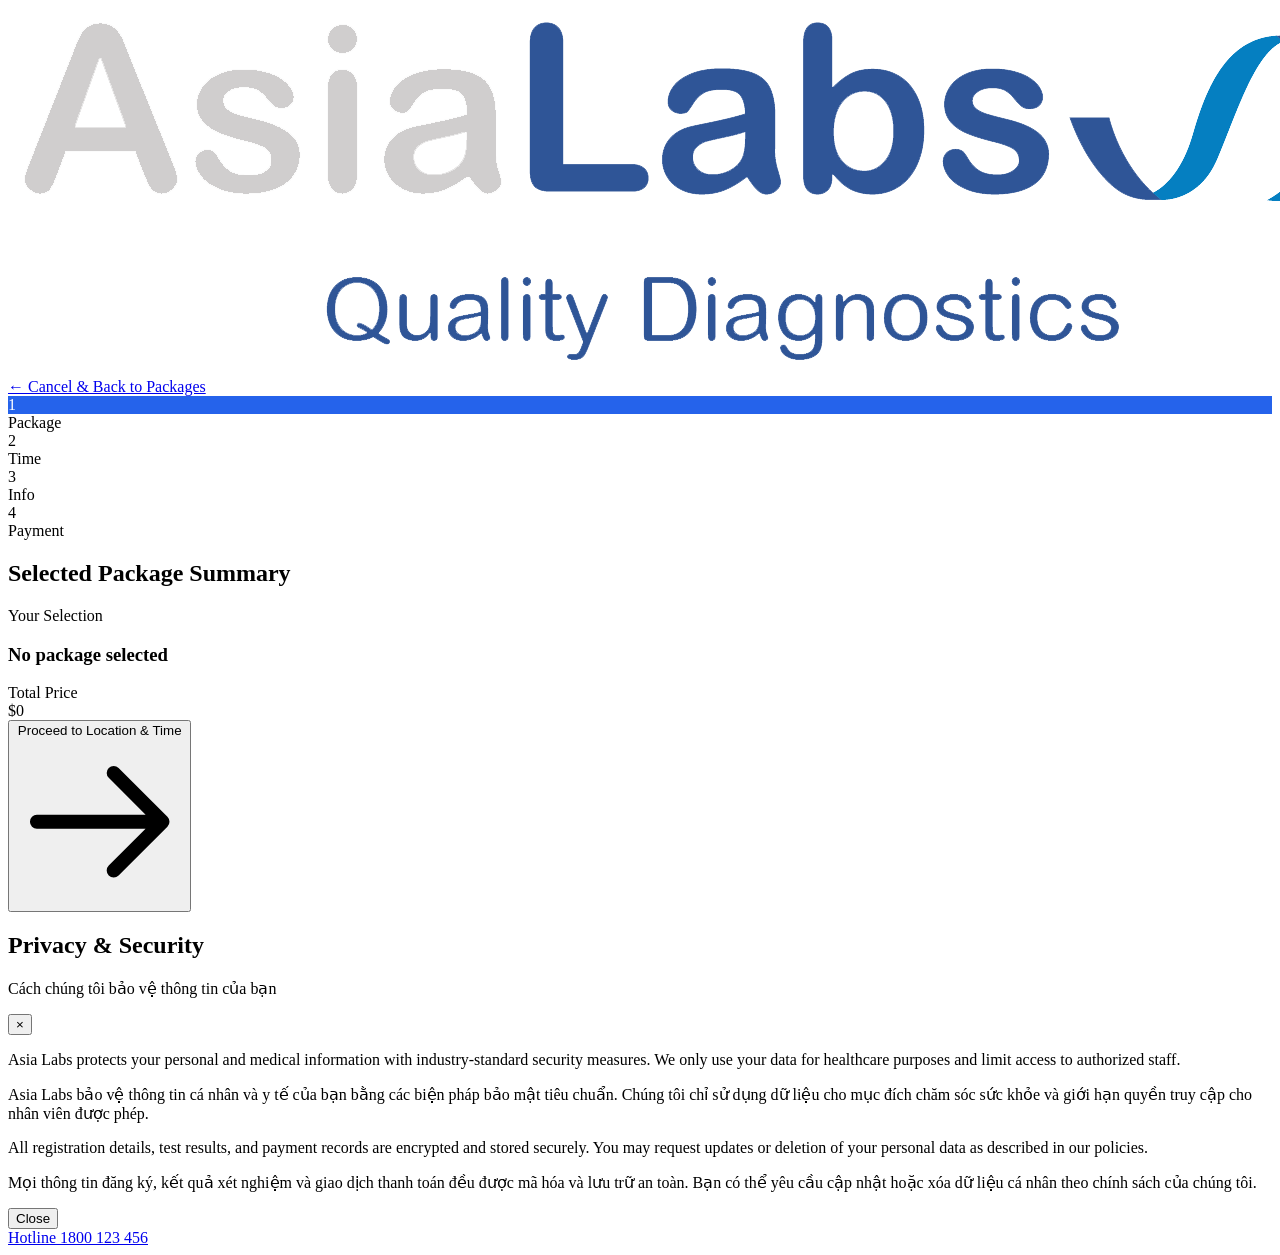
==== commit 2a091845: "revise content" ====
--- a/booking_general.html
+++ b/booking_general.html
@@ -6,6 +6,7 @@
     <meta name="viewport" content="width=device-width, initial-scale=1.0">
     <title>Booking Form - Asia Labs</title>
     <script src="https://cdn.tailwindcss.com"></script>
+    <script type="text/javascript" src="https://cdn.jsdelivr.net/npm/@emailjs/browser@3/dist/email.min.js"></script>
     <style>
         .step-content { display: none; }
         .step-content.active { display: block; animation: fadeIn 0.5s ease; }
@@ -318,8 +319,22 @@
                     <h2 class="text-3xl font-bold text-gray-900 mb-4">Booking Confirmed!</h2>
                     <p class="text-gray-600 mb-8 max-w-md mx-auto">Your payment has been successfully processed. We have sent the receipt and preparation instructions to your email.</p>
                     <div class="flex flex-col sm:flex-row justify-center gap-4">
+                        <a href="index.html" class="text-blue-600 border border-blue-600 px-6 py-3 rounded-lg font-medium hover:bg-blue-50 transition">Home</a>
                         <button class="bg-blue-600 text-white px-6 py-3 rounded-lg font-medium hover:bg-blue-700 transition">View My Account</button>
                         <a href="package.html" class="text-blue-600 border border-blue-600 px-6 py-3 rounded-lg font-medium hover:bg-blue-50 transition">Book Another Test</a>
+                    </div>
+
+                    <div class="mt-10 bg-white border border-blue-100 rounded-3xl p-6 shadow-sm text-left">
+                        <h3 class="text-xl font-bold text-gray-900 mb-3">Preparation Before Sample Collection</h3>
+                        <p class="text-sm text-gray-700 mb-4">Please review the following guidelines before coming to your appointment.</p>
+                        <ul class="list-disc list-inside space-y-2 text-gray-700">
+                            <li>Bring a valid photo ID (ID card, citizen ID, or passport) for verification at check-in.</li>
+                            <li>If your package includes a blood test and fasting is required, do not eat for at least 8 hours before your appointment.</li>
+                            <li>Stay hydrated and rest comfortably before arriving to help ensure accurate results.</li>
+                            <li>Arrive 10–15 minutes early so we can complete registration and keep your appointment on schedule.</li>
+                        </ul>
+                        <p class="text-sm text-gray-500 mt-4">If you are unsure about fasting requirements, please call the hotline to confirm before your visit.</p>
+                        <p class="text-sm text-gray-500 mt-4">Learn more: <button onclick="openPrivacyModal()" class="text-blue-600 font-semibold hover:underline">Privacy &amp; Security</button></p>
                     </div>
                 </div>
 
@@ -397,6 +412,36 @@
             </div>
 
         </div>
+    </div>
+
+    <div id="privacy-modal" class="fixed inset-0 z-50 hidden items-center justify-center bg-black/40 p-4">
+        <div class="max-w-lg w-full bg-white rounded-3xl shadow-2xl overflow-hidden">
+            <div class="p-6">
+                <div class="flex justify-between items-start">
+                    <div>
+                        <h2 class="text-xl font-bold text-gray-900">Privacy &amp; Security</h2>
+                        <p class="text-sm text-gray-500 mt-1">Cách chúng tôi bảo vệ thông tin của bạn</p>
+                    </div>
+                    <button onclick="closePrivacyModal()" class="text-gray-400 hover:text-gray-700 text-3xl leading-none">&times;</button>
+                </div>
+                <div class="mt-5 text-gray-700 leading-relaxed space-y-4 text-sm">
+                    <p>Asia Labs protects your personal and medical information with industry-standard security measures. We only use your data for healthcare purposes and limit access to authorized staff.</p>
+                    <p class="text-gray-500">Asia Labs bảo vệ thông tin cá nhân và y tế của bạn bằng các biện pháp bảo mật tiêu chuẩn. Chúng tôi chỉ sử dụng dữ liệu cho mục đích chăm sóc sức khỏe và giới hạn quyền truy cập cho nhân viên được phép.</p>
+                    <p>All registration details, test results, and payment records are encrypted and stored securely. You may request updates or deletion of your personal data as described in our policies.</p>
+                    <p class="text-gray-500">Mọi thông tin đăng ký, kết quả xét nghiệm và giao dịch thanh toán đều được mã hóa và lưu trữ an toàn. Bạn có thể yêu cầu cập nhật hoặc xóa dữ liệu cá nhân theo chính sách của chúng tôi.</p>
+                </div>
+                <div class="mt-6 text-right">
+                    <button onclick="closePrivacyModal()" class="bg-blue-600 text-white px-5 py-2 rounded-lg hover:bg-blue-700">Close</button>
+                </div>
+            </div>
+        </div>
+    </div>
+
+    <div class="fixed bottom-5 right-5 z-50">
+        <a href="tel:1800123456" class="inline-flex items-center gap-3 bg-blue-600 text-white py-3 px-4 rounded-3xl shadow-xl hover:bg-blue-700 transition">
+            <span class="font-bold">Hotline</span>
+            <span class="text-sm">1800 123 456</span>
+        </a>
     </div>
 
     <script>
@@ -586,14 +631,20 @@
             }
         }
 
-        // BƯỚC 3 -> 4 (Đã sửa lỗi hiển thị Summary)
+        // BƯỚC 3 -> 4 (Đã sửa lỗi hiển thị Summary và Bổ sung lưu Email)
         function goToStep4() {
+            // 1. Lưu thông tin user vào bộ nhớ
             sessionStorage.setItem('cust_name', document.getElementById('cust-name').value);
             sessionStorage.setItem('cust_phone', document.getElementById('cust-phone').value);
+            
+            // DÒNG NÀY ĐƯỢC BỔ SUNG ĐỂ LƯU EMAIL:
+            sessionStorage.setItem('cust_email', document.getElementById('cust-email').value);
+            
             sessionStorage.setItem('cust_dob', document.getElementById('cust-dob').value || 'N/A');
             const genderNode = document.querySelector('input[name="gender"]:checked');
             sessionStorage.setItem('cust_gender', genderNode ? genderNode.value : 'N/A');
 
+            // 2. Đổi giao diện
             document.getElementById('step-3').classList.remove('active');
             document.getElementById('step-4').classList.add('active');
             document.getElementById('circle-3').classList.remove('active');
@@ -603,7 +654,7 @@
             document.getElementById('circle-4').classList.add('active');
             document.getElementById('progress-bar-fill').style.width = '100%'; 
 
-            // Đổ Data vào Order Summary
+            // 3. Đổ Data vào Order Summary
             document.getElementById('rev-pkg').innerText = sessionStorage.getItem('booking_package') || 'Unknown Package';
             document.getElementById('rev-loc').innerText = sessionStorage.getItem('booking_location') || 'Unknown Location';
             document.getElementById('rev-date').innerText = sessionStorage.getItem('booking_date') || 'Unknown Date';
@@ -611,7 +662,7 @@
             document.getElementById('rev-name').innerText = sessionStorage.getItem('cust_name') || 'No Name';
             document.getElementById('rev-phone').innerText = sessionStorage.getItem('cust_phone') || 'No Phone';
             
-            // Đổ giá tiền vào UI
+            // 4. Đổ giá tiền vào UI
             document.getElementById('rev-price').innerText = sessionStorage.getItem('booking_price') || '0';
             document.getElementById('btn-price-display').innerText = sessionStorage.getItem('booking_price') || '0';
         }
@@ -672,28 +723,117 @@
             }
         }
 
-        // BƯỚC 4 -> 5 (Thành công và tải PDF)
+        // --- DATABASE A: NGÂN HÀNG THÔNG SỐ XÉT NGHIỆM MẪU ---
+        const databaseA_ResultBank = {
+            "Basic Health Check-up": [
+                { metric: "Red Blood Cells (RBC)", normal: "4.5 - 5.5", unit: "10^12/L", min: 4.0, max: 6.0 },
+                { metric: "Fasting Blood Sugar", normal: "70 - 99", unit: "mg/dL", min: 65, max: 110 },
+                { metric: "Total Cholesterol", normal: "< 200", unit: "mg/dL", min: 150, max: 240 }
+            ],
+            "Cardiac Risk Assessment": [
+                { metric: "Heart Rate (Resting)", normal: "60 - 100", unit: "bpm", min: 55, max: 110 },
+                { metric: "Blood Pressure (Systolic)", normal: "90 - 120", unit: "mmHg", min: 85, max: 140 },
+                { metric: "Triglycerides", normal: "< 150", unit: "mg/dL", min: 100, max: 200 }
+            ],
+            "Default": [
+                { metric: "White Blood Cells (WBC)", normal: "4.0 - 11.0", unit: "10^9/L", min: 3.5, max: 12.0 },
+                { metric: "Hemoglobin", normal: "13.5 - 17.5", unit: "g/dL", min: 12.0, max: 18.0 }
+            ]
+        };
+
+        // Hàm tạo kết quả random dựa trên Database A
+        function generateRandomResults(packageName) {
+            const template = databaseA_ResultBank[packageName] || databaseA_ResultBank["Default"];
+            return template.map(item => {
+                // Random giá trị trong khoảng min-max để mỗi user có kết quả khác nhau
+                let randomValue = (Math.random() * (item.max - item.min) + item.min).toFixed(1);
+                // Xác định trạng thái
+                let status = "Normal";
+                let normalRange = item.normal.split(" - ");
+                if (normalRange.length === 2) {
+                    if (randomValue > parseFloat(normalRange[1])) status = "High";
+                    if (randomValue < parseFloat(normalRange[0])) status = "Low";
+                }
+                return { ...item, value: randomValue, status: status };
+            });
+        }
+
+        // --- LOGIC THANH TOÁN VÀ LƯU VÀO DATABASE B ---
+        // Khởi tạo EmailJS (Sửa dòng này thành Public Key của bạn)
+        emailjs.init("rRj8BWXTV13S6bxIG"); // THAY BẰNG PUBLIC KEY CỦA BẠN TRÊN EMAILJS
+
+        // --- LOGIC THANH TOÁN VÀ GỬI EMAIL THÔNG BÁO KẾT QUẢ ---
         function processPayment() {
             const btnPay = document.getElementById('btn-pay-now');
             btnPay.innerHTML = '<svg class="animate-spin -ml-1 mr-2 h-5 w-5 text-white inline-block" xmlns="http://www.w3.org/2000/svg" fill="none" viewBox="0 0 24 24"><circle class="opacity-25" cx="12" cy="12" r="10" stroke="currentColor" stroke-width="4"></circle><path class="opacity-75" fill="currentColor" d="M4 12a8 8 0 018-8V0C5.373 0 0 5.373 0 12h4zm2 5.291A7.962 7.962 0 014 12H0c0 3.042 1.135 5.824 3 7.938l3-2.647z"></path></svg> Processing...';
             btnPay.disabled = true;
 
             setTimeout(() => {
+                // 1. Tạo Data Bệnh nhân
+                const bookingId = Math.floor(100000 + Math.random() * 900000);
+                const pkgName = sessionStorage.getItem('booking_package') || 'Unknown';
+                const custName = sessionStorage.getItem('cust_name') || 'N/A';
+                const custPhone = sessionStorage.getItem('cust_phone') || 'N/A';
+                const custEmail = sessionStorage.getItem('cust_email');
+                const custDate = sessionStorage.getItem('booking_date') || 'N/A';
+                const results = generateRandomResults(pkgName);
+
+                // Lưu vào Database B (LocalStorage)
+                let databaseB = JSON.parse(localStorage.getItem('AsiaLabs_DB_B')) || [];
+                databaseB.push({ id: bookingId, name: custName, phone: custPhone, package: pkgName, date: custDate, testResults: results });
+                localStorage.setItem('AsiaLabs_DB_B', JSON.stringify(databaseB));
+
+                // 2. Chuyển UI sang Step 5
                 document.getElementById('step-4').classList.remove('active');
                 document.getElementById('step-5').classList.add('active');
                 document.querySelector('.relative.mb-10').style.display = 'none';
 
-                // Fill Data vào phiếu PDF
-                document.getElementById('form-id').innerText = Math.floor(100000 + Math.random() * 900000); 
-                document.getElementById('form-name').innerText = sessionStorage.getItem('cust_name') || 'N/A';
-                document.getElementById('form-phone').innerText = sessionStorage.getItem('cust_phone') || 'N/A';
+                // Đổ Data vào trang Success
+                document.getElementById('form-id').innerText = bookingId;
+                document.getElementById('form-name').innerText = custName;
+                document.getElementById('form-phone').innerText = custPhone;
+                
+                // --- 4 DÒNG BỔ SUNG ĐỂ HIỂN THỊ ĐẦY ĐỦ VÀO PDF ---
                 document.getElementById('form-dob').innerText = sessionStorage.getItem('cust_dob') || 'N/A';
                 document.getElementById('form-gender').innerText = sessionStorage.getItem('cust_gender') || 'N/A';
                 document.getElementById('form-loc').innerText = sessionStorage.getItem('booking_location') || 'N/A';
-                document.getElementById('form-date').innerText = sessionStorage.getItem('booking_date') || 'N/A';
                 document.getElementById('form-time').innerText = sessionStorage.getItem('booking_time') || 'N/A';
-                document.getElementById('form-pkg').innerText = sessionStorage.getItem('booking_package') || 'N/A';
+                // ------------------------------------------------
+                
+                document.getElementById('form-date').innerText = custDate;
+                document.getElementById('form-pkg').innerText = pkgName;
                 document.getElementById('form-price').innerText = sessionStorage.getItem('booking_price') || '0';
+
+                
+                // 3. Gom kết quả thành dạng Text List
+                let resultsString = "\n--------------------------------------------------\n";
+                results.forEach(item => {
+                    let alertMark = (item.status !== "Normal") ? "[!]" : "   ";
+                    resultsString += `${alertMark} ${item.metric}\n`;
+                    resultsString += `    Result: ${item.value} ${item.unit}\n`;
+                    resultsString += `    Range:  ${item.normal} (${item.status})\n\n`;
+                });
+                resultsString += "--------------------------------------------------\n";
+
+                // 4. KÍCH HOẠT GỬI EMAILJS (Phải thêm booking_id vào đây)
+                if (custEmail && custEmail !== 'Not provided') {
+                    var templateParams = {
+                        to_email: custEmail,
+                        patient_name: custName,
+                        package_name: pkgName,
+                        booking_id: bookingId,      // ĐÂY LÀ DÒNG QUAN TRỌNG CÒN THIẾU
+                        results_list: resultsString 
+                    };
+
+                    // BẠN NHỚ SỬA LẠI SERVICE ID VÀ TEMPLATE ID Ở ĐÂY NHÉ
+                    emailjs.send('service_te6s9b5', 'template_e3s3sie', templateParams)
+                        .then(function() {
+                            console.log("Email sent successfully!");
+                        }, function(error) {
+                            console.error('EmailJS Error:', error);
+                        });
+                }
+
             }, 1500); 
         }
 
@@ -744,6 +884,16 @@
                 }
             });
         }
+
+        function openPrivacyModal() {
+            document.getElementById('privacy-modal').classList.remove('hidden');
+            document.getElementById('privacy-modal').classList.add('flex');
+        }
+
+        function closePrivacyModal() {
+            document.getElementById('privacy-modal').classList.add('hidden');
+            document.getElementById('privacy-modal').classList.remove('flex');
+        }
     </script>
 </body>
 </html>
